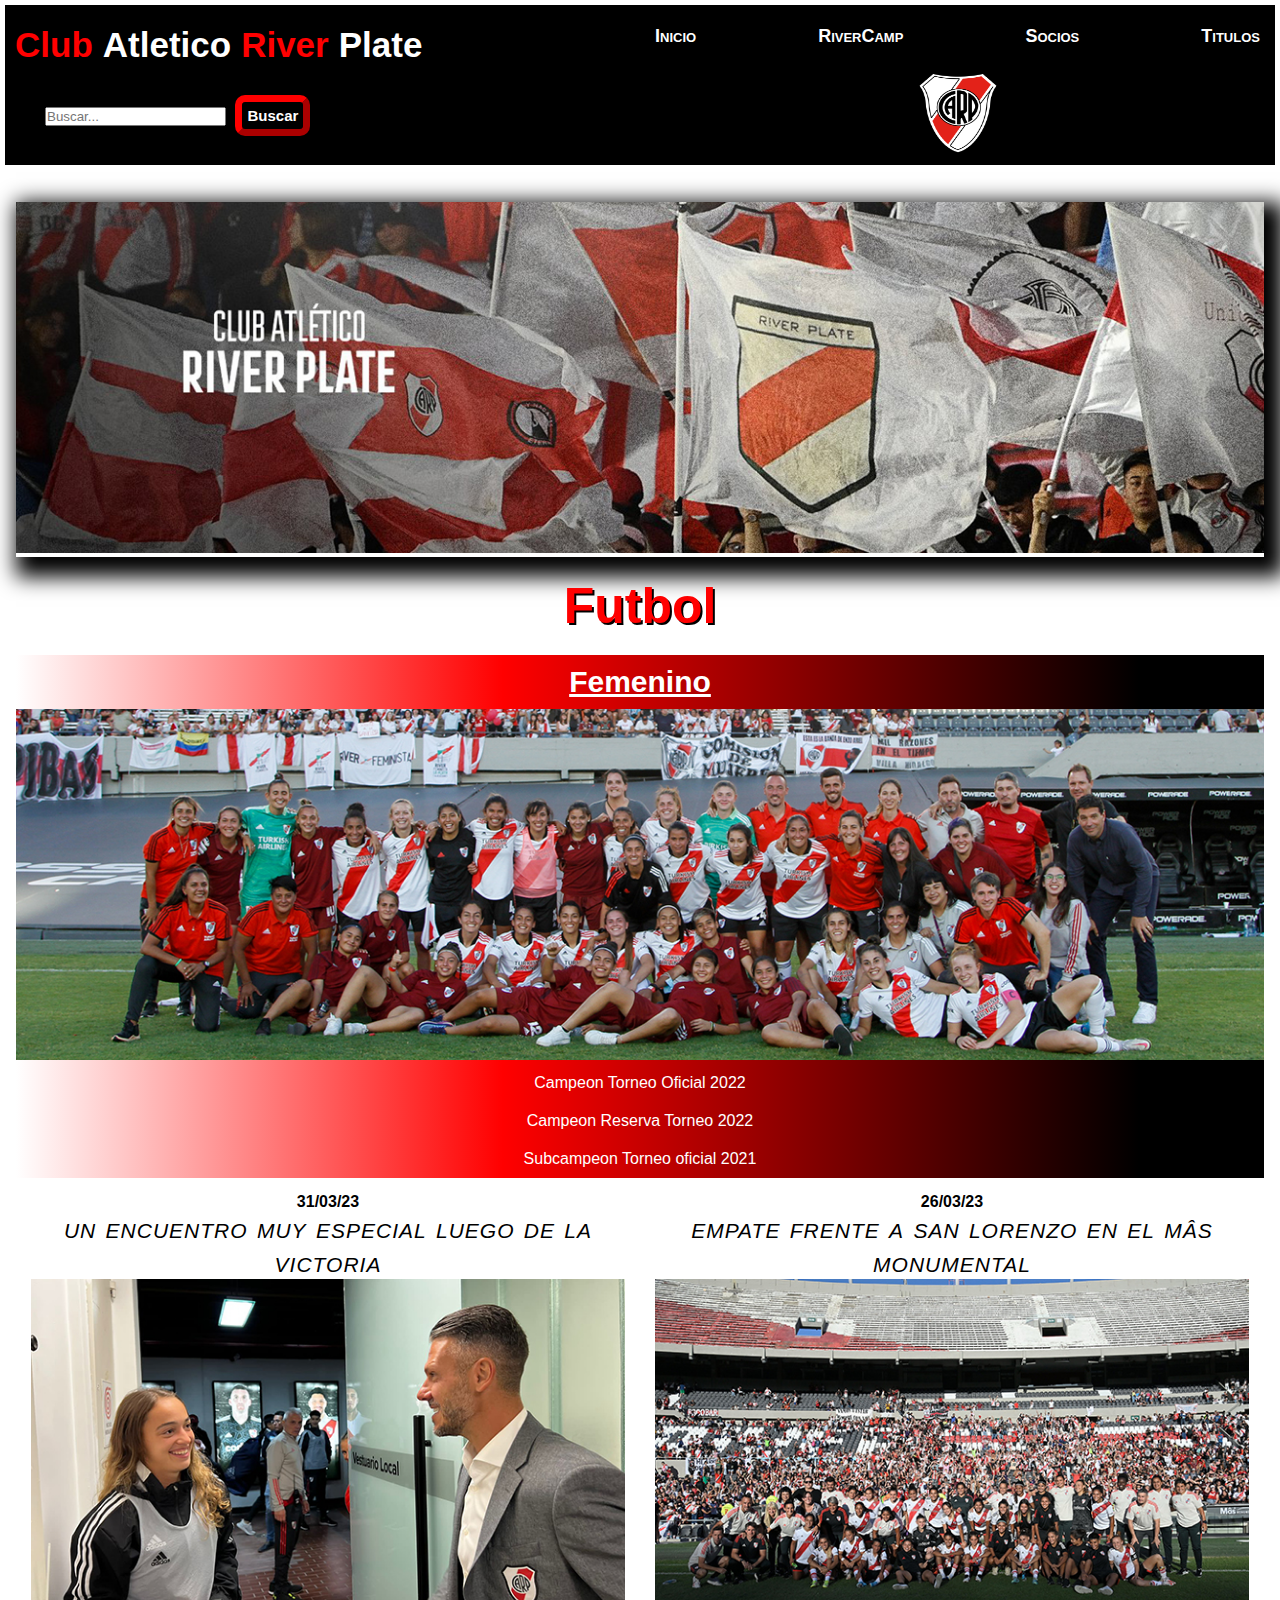
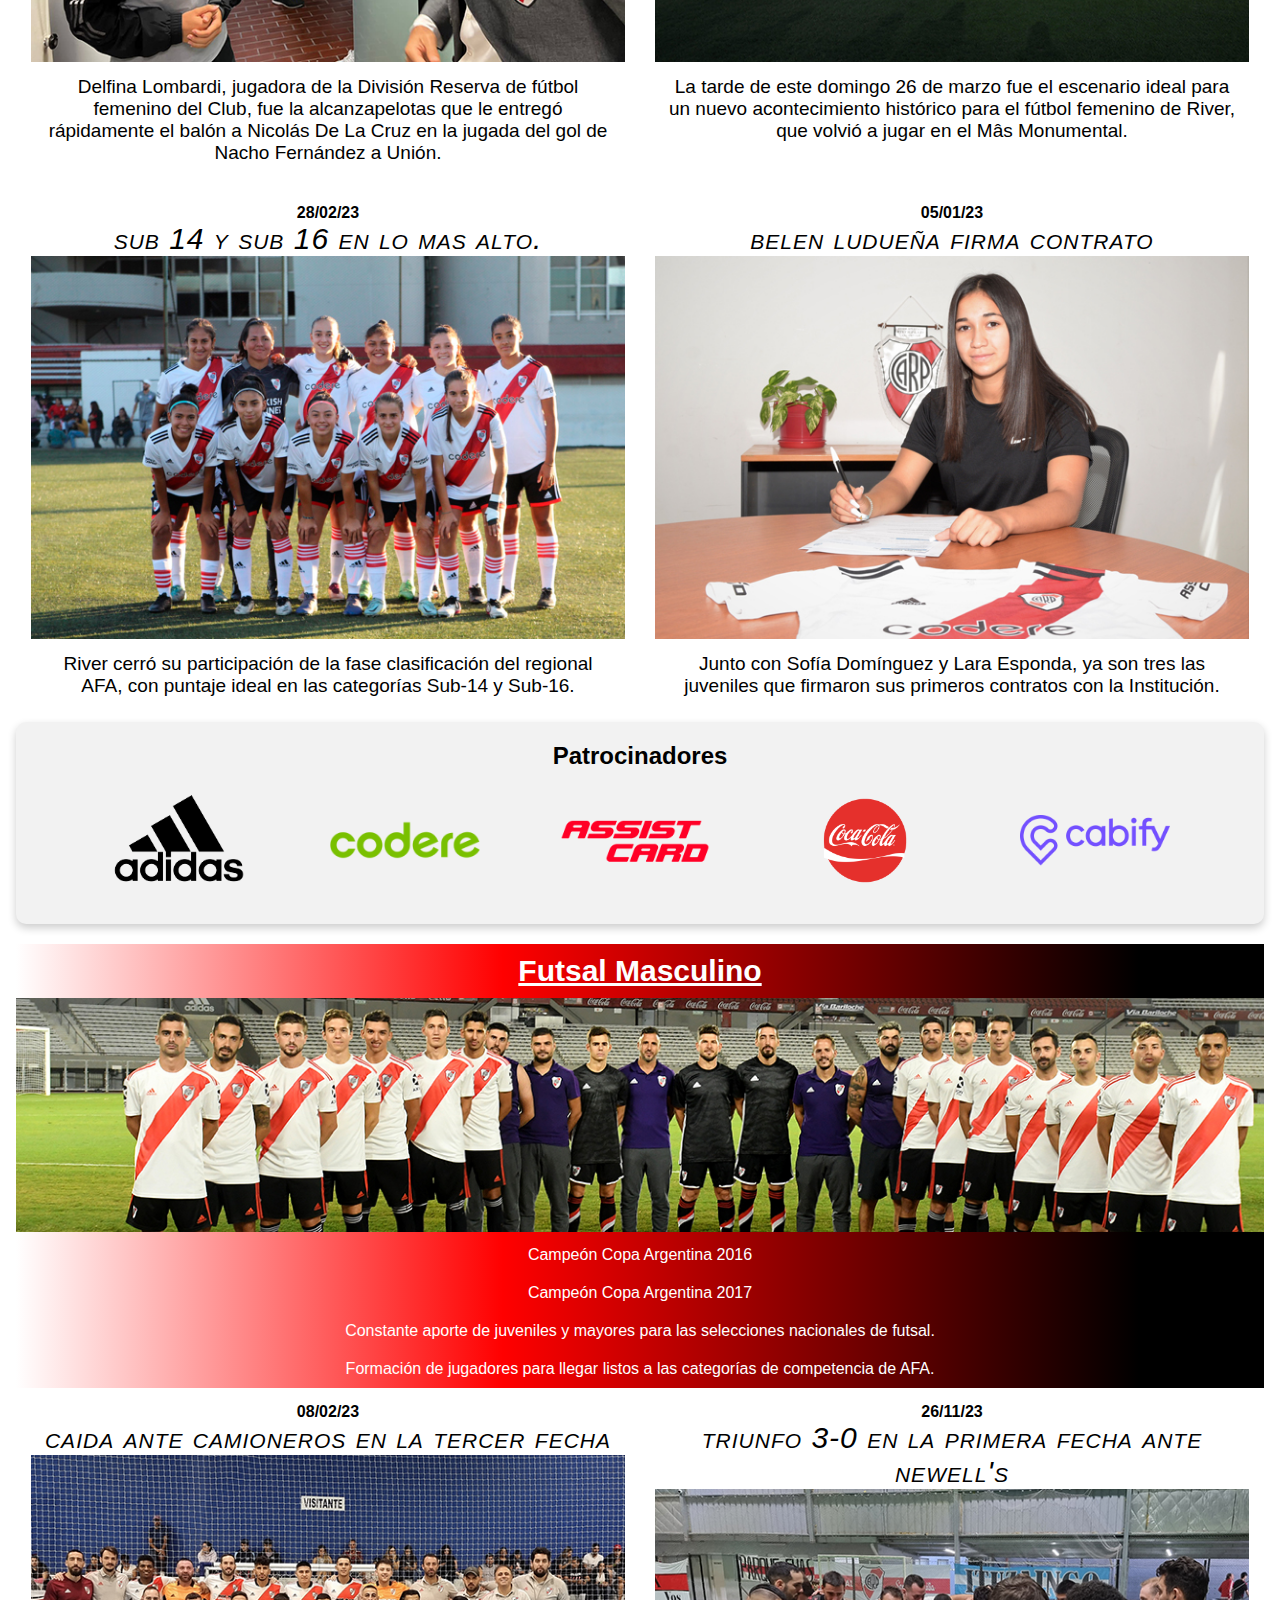
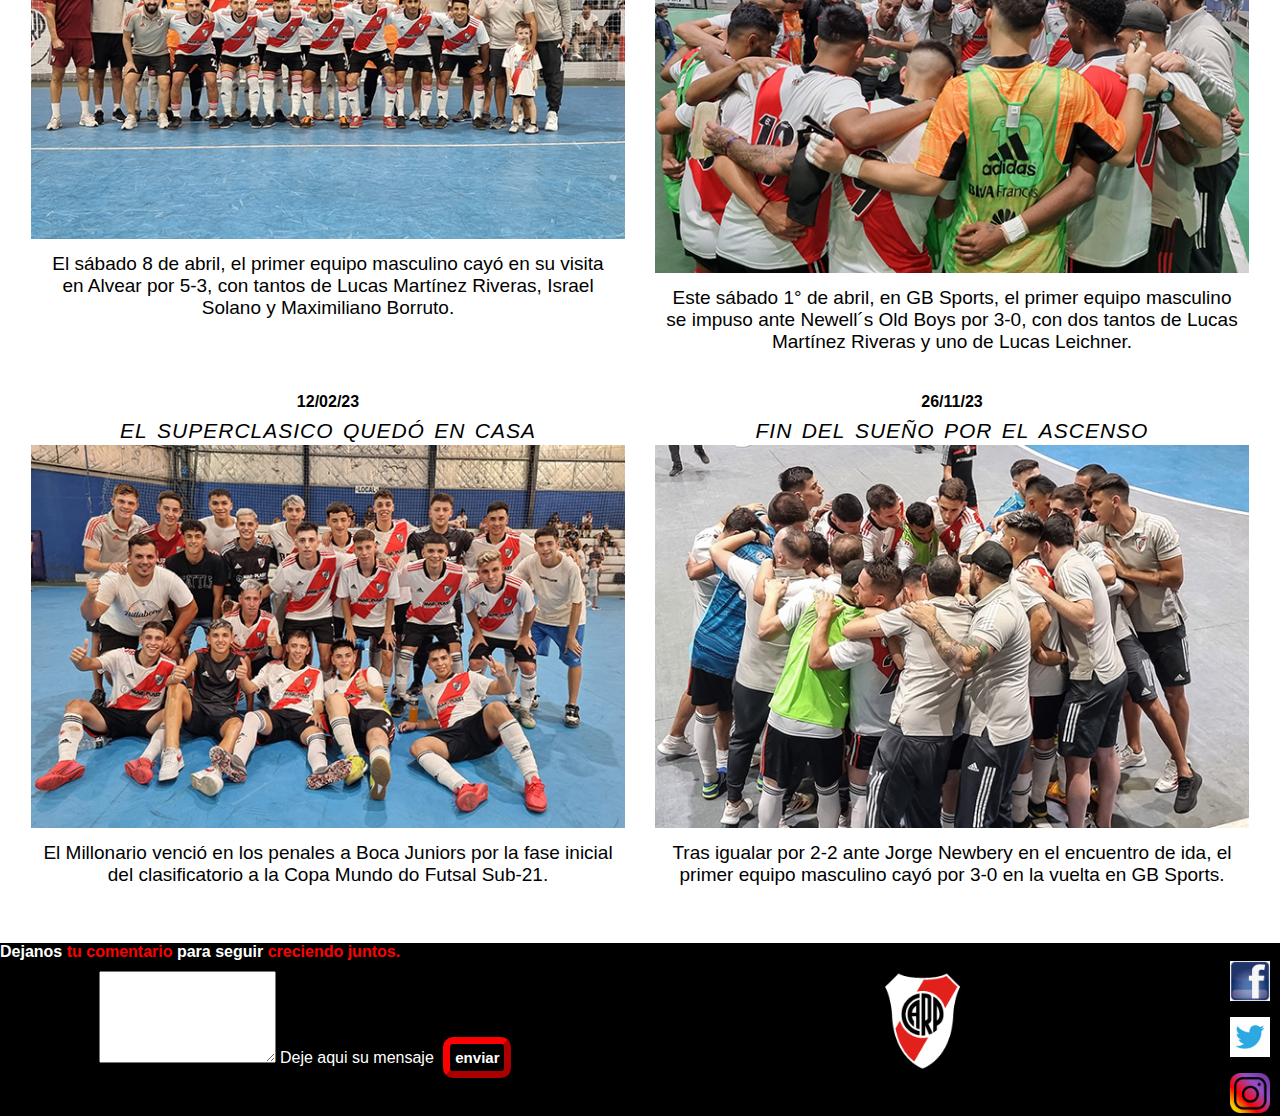
==== Pages/futbol.html @ 4406c81d "Creacion de un nuevo html con registro de inicio de sesion, cambios en todas las paginas por los lin" ====
<!DOCTYPE html>
<html lang="es">
<head>
    <meta charset="UTF-8">
    <meta http-equiv="X-UA-Compatible" content="IE=edge">
    <meta name="viewport" content="width=device-width, initial-scale=1.0">
    <link rel="stylesheet" href="../css/styles.css">
    <title>Noticias futbolisticas mundo River | Futbol</title>
    <link rel="shortcut icon" href="../Img/th (1).ico">
    <meta name="descripcion" content="La pagina Oficial del conjunto millonario, encontraras las ultimas noticias destacadas, todo del mundo Femenino y del Futsal de River.">
 
</head>
<body>
    <header class="encabezado">
        <h1><span style="color:red">Club</span><span>Atletico</span><span style="color:red">River</span><span>Plate</span></h1>
     
        <nav>
            <input type="checkbox" id="menu">
            <label for="menu"> ☰ </label>
            <ul>
                <li> 
                    <a href="../index.html">Inicio</a>
                </li>
                <li>
                     <a href="../Pages/rivercamp.html">RiverCamp</a>
                    </li>
                <li>
                     <a href="../Pages/registro.html">Socios</a>
                    </li>
                <li>
                     <a href="../Pages/titulos.html">Titulos</a>
                    </li>
            </ul>
         </nav>
         <div class="encabezado__form">
            <form action="">
                <input type="search" placeholder="Buscar..."> <button>Buscar</button>
            </form>
        </div>
        <div class="encabezado__imagen">
            <figure>
           <img src="../Img/river-plate-logo-4.png" alt="Logo de River" height="80" width="80">
        </figure>
        </div>
            </header>
   
    <main class="contenedor">
        <div class="anim">
            <img class="article__img" src="../Img/encabeza.jpg" alt="banner River Plate">
        </div>
        <section>
<h2 class="titulo">Futbol</h2>
<div class="futbol">
<h3 class="article__titulo">Femenino</h3>
    <picture>
        <img class="article__img" src="../Img/grupo femenino.jpg" alt="Futbol Femenino">
    </picture>
    <ul style="text-align:center">
        <li>Campeon Torneo Oficial 2022</li>
    <li>Campeon Reserva Torneo 2022</li>  
    <li>Subcampeon Torneo oficial 2021</li>  
    </ul>
</div>
            <div class="article__divisor">
                <article class="article__noticias">
                    <strong>31/03/23</strong>
                    <h4>Un encuentro muy especial luego de la victoria </h4>
                    <figure>
                        <img  class="article__img"  src="../Img/ludueña.jpg" alt="Lombardi con martin demichelis" >
                    </figure>
                    <p>Delfina Lombardi, jugadora de la División Reserva de fútbol femenino del Club, fue la alcanzapelotas que le entregó rápidamente el balón a Nicolás De La Cruz en la jugada del gol de Nacho Fernández a Unión.</p>
                   

                </article>
                <article class="article__noticias">
                    <strong> 26/03/23</strong>
                    <h4>Empate frente a San Lorenzo en el Mâs Monumental </h4>
                    <figure>
                        <img  class="article__img"  src="../Img/femenino3.jpg" alt="Equipo femenino">
                    </figure>
                    <p>La tarde de este domingo 26 de marzo fue el escenario ideal para un nuevo acontecimiento histórico para el fútbol femenino de River, que volvió a jugar en el Mâs Monumental.</p>
                 
                    </article>
                    
            </div>
            <div class="article__divisor">
                <article class="article__noticias">
                    <strong> 28/02/23</strong>
                    <h4>Sub 14 y Sub 16 en lo mas alto.</h4>
                    <figure>
                        <img  class="article__img"  src="../Img/fem1.jpg" alt="Equipo femenino">
                    </figure>
                    <p>River cerró su participación de la fase clasificación del regional AFA, con puntaje ideal en las categorías Sub-14 y Sub-16.</p>
                  
                    </article>
                    <article class="article__noticias">
                    <strong>05/01/23</strong>
                    <h4>Belen Ludueña firma contrato</h4>
                    <figure>
                        <img  class="article__img"  src="../Img/22821-luduenia.jpg" alt="Ludueña firmando contrato" >
                    </figure>
                    <p>Junto con Sofía Domínguez y Lara Esponda, ya son tres las juveniles que firmaron sus primeros contratos con la Institución.</p>
                 

                </article>
            </div>
            <div class="tarj">
                <h2>Patrocinadores</h2>
                <div class="sponsor-list">
                  <a target="blank" href="https://www.adidas.com.ar/"><img src="../Img/adidas-adaptado-patrocinador.png" alt="Adidas"></a>
                  <a target="blank" href="https://www.codere.bet.ar/"><img src="../Img/Art_Codere_Verde_1_2_2.png" alt="Codere"></a>
                  <a target="blank" href="https://www.assistcard.com/ar"><img src="../Img/assist-card-sponsor.png" alt="Assist card"></a>
                  <a target="blank" href="https://www.coca-cola.com.ar/"><img src="../Img/Coca-Cola-Emblema.png" alt="Coca-Cola"></a>
                  <a target="blank" href="https://cabify.com/ar"><img src="../Img/cabi.png" alt="Cabify"></a>
                </div>
                </div>
            <div class="futbol">
                    <h3 class="article__titulo">Futsal Masculino</h3>
                    <picture>
                        <img class="article__img" src="../Img/futsal masculino.jpg" alt="Equipo Masculino">
                    </picture>
                    <ul style="text-align:center">
                        <li>Campeón Copa Argentina 2016</li>
                        <li> Campeón Copa Argentina 2017</li>
                        <li>Constante aporte de juveniles y mayores para las selecciones nacionales de futsal.</li>
                        <li> Formación de jugadores para llegar listos a las categorías de competencia de AFA.</li>
                        </ul>
                </div>
                    <div class="article__divisor">
                        <article  class="article__noticias" >
                    <strong>08/02/23</strong>
                    <h4>Caida ante Camioneros en la tercer fecha</h4>
                    <figure>
                        <img  class="article__img"  src="../Img/23279-futsalmasculino.jpg" alt="El equipo Masculino">
                    </figure>
                    <p>El sábado 8 de abril, el primer equipo masculino cayó en su visita en Alvear por 5-3, con tantos de Lucas Martínez Riveras, Israel Solano y Maximiliano Borruto.</p>
              
                   </article>
                   <article  class="article__noticias">
                    <strong>26/11/23</strong>
                    <h4>Triunfo 3-0 en la primera fecha ante Newell's</h4>
                    <figure>
                        <img  class="article__img"  src="../Img/jugadores futsal.jpg" alt="El equipo masculino gana ">
                    </figure>
                    <p>
                        Este sábado 1° de abril, en GB Sports, el primer equipo masculino se impuso ante Newell´s Old Boys por 3-0, con dos tantos de Lucas Martínez Riveras y uno de Lucas Leichner.</p>
                  
                </article>
            </div>
            <div class="article__divisor">
                <article  class="article__noticias" > 
                    <strong>12/02/23</strong>
                    <h4>El Superclasico quedó en casa</h4>
                    <figure>
                        <img  class="article__img"  src="../Img/22983-futsalcampeon.jpg" alt="El equipo Masculino">
                    </figure>
                    <p>El Millonario venció en los penales a Boca Juniors por la fase inicial del clasificatorio a la Copa Mundo do Futsal Sub-21.</p>
                  
                   </article>
                   <article  class="article__noticias">
                    <strong>26/11/23</strong>
                    <h4>Fin del sueño por el ascenso</h4>
                    <figure>
                        <img  class="article__img"  src="../Img/22724-20221125_224729.jpg" alt="El equipo masculino pierde ">
                    </figure>
                    <p>Tras igualar por 2-2 ante Jorge Newbery en el encuentro de ida, el primer equipo masculino cayó por 3-0 en la vuelta en GB Sports.</p>
                   
                </article>
            </div> 
            </section>
    </main>
    <footer>
        <h4><span>Dejanos</span><span style="color:red"> tu comentario </span> <span>para seguir </span><span style="color:red">creciendo juntos.</span> </h4>
        <div class="fila">
         <div class="col">
     <form class="footer__form" action="">
             <textarea name="mensaje" id="mensaje" cols="20" rows="6"></textarea>
             <label for="mensaje">Deje aqui su mensaje</label>
             <input type="submit" id="mensaje" value="enviar">
         </form>
        </div>
         <div class="col">
         <figure>
            <img src="../Img/logo-river.png" alt="Escudo de River" height="100">
        </figure>
        </div>
        <div class="redes">
            <a target="blank" href="https://web.facebook.com/riverplateoficial"> <img src="../Img/fb.png" alt="Facebook" height="40px"></a>
            <a target="blank" href="https://twitter.com/RiverPlate?ref_src=twsrc%5Egoogle%7Ctwcamp%5Eserp%7Ctwgr%5Eauthor"><img src="../Img/tw.jpg" alt="twitter" height="40px"></a>
            <a target="blank" href="https://www.instagram.com/riverplate/?hl=es"><img src="../Img/instagram-icon.png" alt="Instagram" height="40px"></a>
        </div>
    </div>
     </div>
     </div>
     </footer>
</body>
</html>
---- css/styles.css ----
/*  Reinicio de Css */
* {
  margin: 0;
  padding: 0;
  box-sizing: border-box;
  font-family: Verdana, Tahoma, sans-serif;
}

.anim {
  box-shadow: 10px 10px 20px 10px;
}

.titulo {
  color: red;
  font-size: 50px;
  text-align: center;
  text-shadow: 2px 2px black;
  padding: 20px;
}
.titulo__2 {
  color: black;
  font-size: 30px;
  text-align: center;
  text-shadow: 2px 2px 2px red;
  padding: 10px;
}
.titulo__3 {
  font-size: 30px;
  text-align: center;
  padding: 10px;
}
.titulo__4 {
  text-align: center;
  font-size: 20px;
  list-style: none;
  border: solid 1px black;
  background-color: black;
  color: white;
}

.article__noticias {
  animation-name: mover-caja;
  animation-duration: 8s;
  animation-iteration-count: 1;
  animation-fill-mode: forwards;
  transition-timing-function: linear;
  perspective-origin: right;
}
@keyframes mover-caja {
  0% {
    background-color: red;
    transform: scale(0.7);
  }
  35% {
    transform: scale(0.8);
  }
  70% {
    transform: scale(0.9);
  }
  100% {
    background-color: white;
    transform: scale(1);
  }
}

/* Encabezado */
.encabezado {
  display: grid;
  grid-template-columns: repeat(2, 1fr);
  grid-template-rows: minmax(80px, 5vh) 60px;
  background-color: black;
  margin: 5px;
  color: white;
  height: 160px;
}
.encabezado__form {
  display: flex;
  flex-direction: row;
  align-items: center;
  justify-content: flex-end;
  flex-wrap: wrap;
}
.encabezado__form button {
  background-color: black;
  font-size: 15px;
  color: white;
  margin: 5px;
  padding: 5px;
  cursor: pointer;
  font-weight: bold;
  border: 7px outset red;
  border-radius: 10px;
}
.encabezado__form button:hover {
  background-color: red;
}
.encabezado__imagen {
  display: none;
  align-items: center;
  justify-content: center;
}
.encabezado h1 {
  display: flex;
  padding: 10px;
  align-items: baseline;
  font-size: 22px;
  flex-wrap: wrap;
  border-radius: 5px;
  gap: 10px;
}
.encabezado li a {
  color: white;
  text-decoration: none;
  font-style: inherit;
  margin: 5px;
  font-size: 18px;
}
.encabezado li a:hover {
  color: red;
}

nav input {
  display: none;
}
nav input:checked ~ ul {
  display: block;
}
nav label {
  display: inline-block;
  border: 1px solid black;
  border-radius: 5px;
  width: 30px;
  height: 30px;
  line-height: 30px;
  font-weight: bold;
  text-align: center;
  user-select: none;
}
nav li {
  display: block;
  background: black;
  margin: 0;
  padding: 10px;
  list-style: none;
  border-bottom: 1px black;
}
nav ul {
  display: none;
}

@media (min-width: 600px) and (max-width: 1024px) {
  .encabezado h1 {
    align-items: center;
  }
  .encabezado__imagen {
    display: flex;
  }
  .encabezado__form {
    justify-content: center;
    padding-right: 40px;
  }
  nav ul {
    display: flex;
    flex-direction: row;
    flex-wrap: nowrap;
    justify-content: space-between;
    align-items: center;
    font-family: Georgia, serif;
    font-size: 30px;
    letter-spacing: 0px;
    word-spacing: 0px;
    color: #000000;
    font-weight: 700;
    text-decoration: none solid rgb(68, 68, 68);
    font-style: normal;
    font-variant: small-caps;
  }
  nav input {
    display: none;
  }
  nav input:checked ~ ul {
    display: none;
  }
  nav label {
    display: none;
  }
}
@media (min-width: 1025px) {
  .encabezado__imagen {
    display: flex;
    justify-content: center;
  }
  .encabezado h1 {
    font-size: 35px;
    align-items: center;
  }
  .encabezado__form {
    justify-content: flex-start;
    padding-left: 40px;
  }
  nav ul {
    display: flex;
    flex-direction: row;
    justify-content: space-between;
    align-items: center;
    font-family: Georgia, serif;
    font-size: 30px;
    color: #000000;
    font-weight: 700;
    text-decoration: none solid rgb(68, 68, 68);
    font-style: normal;
    font-variant: small-caps;
  }
  nav label {
    display: none;
  }
}
/* Tarjeta de compras */
.card {
  width: 100%;
  background-color: #ffffff;
  border: 1px solid #dddddd;
  border-radius: 5px;
  padding: 20px;
  box-sizing: border-box;
}
.card img {
  max-width: 100%;
  height: auto;
}
.card img:hover {
  transform: scale(1.5);
  transition-duration: 2s;
  transition-delay: 0.5s;
}
.card h3 {
  font-size: 24px;
  margin-top: 10px;
  margin-bottom: 5px;
}
.card p {
  font-size: 16px;
  margin-bottom: 10px;
}

.buttons {
  display: flex;
  justify-content: space-between;
  margin-top: 20px;
}
.buttons button {
  background-color: red;
  color: #ffffff;
  border: none;
  border-radius: 5px;
  font-size: 16px;
  padding: 10px 20px;
  cursor: pointer;
  transition: background-color 0.2s;
}
.buttons button:hover {
  background-color: green;
}

.tarj {
  background-color: #f2f2f2;
  border-radius: 10px;
  box-shadow: 0 4px 8px 0 rgba(0, 0, 0, 0.2);
  padding: 20px;
  margin-bottom: 20px;
}
.tarj h2 {
  font-size: 24px;
  margin-bottom: 10px;
  text-align: center;
}

.sponsor-list {
  display: flex;
  flex-wrap: wrap;
  justify-content: center;
  align-items: center;
  gap: 60px;
}
.sponsor-list a {
  margin: 10px;
}
.sponsor-list img {
  max-width: 150px;
  max-height: 100px;
}
.sponsor-list img:hover {
  transform: scale(1.2);
}

/* Carrusel de fotos */
.slide {
  position: relative;
  box-shadow: 0px 1px 6px rgba(0, 0, 0, 0.64);
  margin-top: 26px;
}
.slide-inner {
  position: relative;
  overflow: hidden;
  width: 100%;
  height: calc(300px + 3em);
}
.slide-open:checked + .slide-item {
  position: static;
  opacity: 100;
}
.slide-item {
  position: absolute;
  opacity: 0;
  height: 100%;
  width: 100%;
}
.slide-item img {
  display: block;
  height: 100%;
  width: 100%;
}
.slide-control {
  background: rgba(0, 0, 0, 0.28);
  border-radius: 50%;
  color: white;
  cursor: pointer;
  display: none;
  font-size: 40px;
  height: 40px;
  line-height: 35px;
  position: absolute;
  top: 50%;
  -webkit-transform: translate(0, -50%);
  cursor: pointer;
  -ms-transform: translate(0, -50%);
  transform: translate(0, -50%);
  text-align: center;
  width: 40px;
  z-index: 10;
}
.slide-control.prev {
  left: 2%;
}
.slide-control.next {
  right: 2%;
}
.slide-control:hover {
  background: rgba(0, 0, 0, 0.8);
  color: grey;
}
.slide-indicador {
  list-style: none;
  margin: 0;
  padding: 0;
  position: absolute;
  bottom: 2%;
  left: 0;
  right: 0;
  text-align: center;
  z-index: 10;
}
.slide-indicador li {
  display: inline-block;
  margin: 0 5px;
}
.slide-circulo {
  color: #828282;
  cursor: pointer;
  display: block;
  font-size: 35px;
}
.slide-circulo:hover {
  color: #aaaaaa;
}
.slide #slide-1:checked ~ .control-1,
.slide #slide-2:checked ~ .control-2,
.slide #slide-3:checked ~ .control-3 {
  display: block;
}

footer {
  background-color: black;
  color: white;
}
footer h4 {
  text-align: left;
  border-radius: 5px;
}
footer .fila {
  display: flex;
  justify-content: space-between;
}
footer .col {
  width: 50%;
  padding: 10px;
}
footer .col input {
  background-color: black;
  font-size: 15px;
  color: white;
  margin: 5px;
  padding: 5px;
  cursor: pointer;
  font-weight: bold;
  border: 7px outset red;
  border-radius: 10px;
}
footer .col input:hover {
  background-color: red;
}
footer .redes {
  font-size: 15px;
  margin-right: 10px;
  display: flex;
  flex-direction: column;
  gap: 13px;
}

@media (min-width: 1025px) {
  footer .col {
    display: flex;
    justify-content: center;
  }
}
.inicio {
  font-size: 1rem;
  padding: 2em 1em;
  background-image: url(../Img/fondo.jpg);
  background-position: center;
  background-repeat: no-repeat;
  background-size: cover;
  font-family: Arial, sans-serif;
  min-height: 100vh;
  display: flex;
  flex-direction: column;
  gap: 50px;
}
.inicio article {
  padding: 20px;
  outline: none;
  cursor: pointer;
}

.registro {
  color: white;
  border-radius: 10px;
  box-shadow: 0 4px 8px 0 rgba(0, 0, 0, 0.2);
  padding: 20px;
}
.registro h1 {
  text-align: center;
}
.registro form {
  display: flex;
  flex-direction: column;
  gap: 20px;
}
.registro form a {
  text-decoration: underline;
  color: red;
  font-size: 20px;
}
.registro label {
  margin-top: 10px;
}
.registro input {
  border-radius: 5px;
  border: none;
  padding: 10px;
}
.registro button {
  background-color: black;
  border: none;
  border-radius: 5px;
  color: #fff;
  cursor: pointer;
  padding: 10px;
  margin-top: 20px;
}
.registro button:hover {
  background-color: red;
}

@media (min-width: 1025px) {
  .inicio {
    gap: 70px;
    justify-content: space-between;
  }
  .inicio article {
    outline: none;
    cursor: pointer;
    padding-left: 150px;
  }
  .registro {
    width: 50%;
    color: white;
    border-radius: 10px;
    box-shadow: 0 4px 8px 0 rgba(0, 0, 0, 0.2);
    max-width: 500px;
    max-height: 500px;
    padding: 20px;
  }
  .registro h1 {
    text-align: center;
  }
  .registro form {
    display: flex;
    flex-direction: column;
    gap: 20px;
  }
  .registro label {
    margin-top: 10px;
  }
  .registro input {
    border-radius: 5px;
    border: none;
    padding: 10px;
  }
  .registro button {
    background-color: black;
    border: none;
    border-radius: 5px;
    color: #fff;
    cursor: pointer;
    padding: 10px;
    margin-top: 20px;
  }
  .registro button:hover {
    background-color: red;
  }
}
.contenedor {
  font-size: 1rem;
  padding: 2em 1em;
  display: flex;
  flex-direction: column;
  min-height: 100vh;
  background-color: white;
}
.contenedor li {
  padding: 10px;
}
.contenedor p {
  padding: 10px;
}

.article {
  text-align: center;
  font-size: 20px;
  padding: 20px;
}
.article__seccion {
  border: solid 1px black;
  background: rgb(235, 4, 4);
  background: linear-gradient(0deg, rgb(235, 4, 4) 7%, rgb(236, 236, 236) 29%, rgb(255, 0, 0) 78%, rgb(255, 255, 255) 98%);
}
.article__partidos {
  display: grid;
  grid-template-columns: repeat(2, 1fr);
  grid-template-rows: minmax(80px, 5vh) 60px;
  background-color: black;
  margin: 5px;
  gap: 15px;
  color: white;
  height: 160px;
  text-align: center;
  align-items: center;
  font-size: 18px;
}
.article__video {
  width: 100%;
  height: 300px;
}
.article__img {
  width: 100%;
  height: 100%;
}
.article__noticias {
  text-align: center;
}
.article__noticias h3 {
  font-family: "Arial Black", Gadget, sans-serif;
  font-size: 30px;
  letter-spacing: 1px;
  color: #000000;
  font-weight: normal;
  text-decoration: none solid rgb(68, 68, 68);
  font-style: italic;
  font-variant: small-caps;
  text-transform: lowercase;
}
.article__noticias figcaption {
  font-size: 18px;
}
.article__button {
  background-color: black;
  color: white;
  margin: 5px;
  padding: 5px;
  cursor: pointer;
  font-weight: bold;
}
.article__button:hover {
  background-color: red;
  font-size: 20px;
  transition-duration: 1s;
}

@media (min-width: 600px) and (max-width: 1024px) {
  .noti {
    display: flex;
    flex-direction: row;
    align-items: center;
    flex-wrap: nowrap;
  }
  .article {
    font-size: 15px;
    padding: 15px;
  }
  .article-input {
    margin-bottom: 20px;
    padding: 5px;
    border: 1px solid #ccc;
    border-radius: 3px;
    width: 100%;
  }
  .article__divisor {
    display: flex;
    flex-direction: row;
    justify-content: center;
    align-items: center;
  }
  .article__noticias {
    padding: 15px;
    text-align: center;
    width: 100%;
    height: 100%;
  }
}
@media (min-width: 1025px) {
  .noti {
    display: flex;
    flex-direction: row;
    align-items: center;
    flex-wrap: nowrap;
  }
  .article__noticias {
    padding: 15px;
    text-align: center;
    width: 100%;
    height: 100%;
  }
}
.contenedor {
  font-size: 1rem;
  padding: 2em 1em;
  display: flex;
  flex-direction: column;
  min-height: 100vh;
  background-color: white;
}
.contenedor li {
  padding: 10px;
}
.contenedor p {
  padding: 10px;
}

.futbol {
  background: rgb(255, 255, 255);
  background: linear-gradient(90deg, rgb(255, 255, 255) 0%, rgb(255, 0, 0) 39%, rgb(0, 0, 0) 90%);
  color: white;
  font-family: Arial;
}
.futbol:hover {
  transform: scale(1.1);
  transition-duration: 5s;
  transition-delay: 0 0.5s;
}

.article {
  text-align: center;
  font-size: 20px;
  padding: 20px;
}
.article__titulo {
  padding: 10px;
  text-decoration: underline;
  text-align: center;
  font-size: 30px;
}
.article__img {
  width: 100%;
  height: 100%;
}
.article__noticias {
  text-align: center;
}
.article__noticias h4 {
  font-family: "Arial Black", Gadget, sans-serif;
  font-size: 30px;
  letter-spacing: 1px;
  color: #000000;
  font-weight: normal;
  text-decoration: none solid rgb(68, 68, 68);
  font-style: italic;
  font-variant: small-caps;
  text-transform: lowercase;
}
.article__noticias p {
  font-size: 19px;
}

@media (min-width: 600px) and (max-width: 1024px) {
  .article {
    font-size: 15px;
    padding: 15px;
  }
  .article__noticias {
    width: 100%;
    height: 100%;
    padding: 15px;
    text-align: center;
  }
}
@media (min-width: 1025px) {
  .article {
    float: left;
    width: 50%;
  }
  .article__noticias {
    width: 100%;
    text-align: center;
  }
}
.contenedor {
  font-size: 1rem;
  padding: 2em 1em;
  display: flex;
  flex-direction: column;
  min-height: 100vh;
  background-color: white;
}
.contenedor li {
  padding: 10px;
}
.contenedor p {
  padding: 10px;
}

.article {
  text-align: center;
  font-size: 20px;
  padding: 20px;
}
.article__img {
  width: 100%;
  height: 100%;
}
.article__noticias {
  text-align: center;
}

.acceso {
  padding: 40px;
  position: relative;
}
.acceso .mas {
  height: 20px;
  position: absolute;
  top: 65%;
  left: 50%;
  transform: translate(-50%, -50%);
}
.acceso h2 {
  color: white;
  font-weight: 700;
  padding: 40px 0 10px 0;
  text-transform: uppercase;
  font-size: 17px;
  position: absolute;
  top: 30%;
  left: 50%;
  transform: translate(-50%, -50%);
  text-align: center;
  font-family: inherit;
}

.buttons {
  display: flex;
  justify-content: space-between;
  margin-top: 20px;
}
.buttons button {
  background-color: red;
  color: #ffffff;
  border: none;
  border-radius: 5px;
  font-size: 16px;
  padding: 10px 20px;
  cursor: pointer;
  transition: background-color 0.2s;
}
.buttons button:hover {
  background-color: green;
}

@media (min-width: 600px) and (max-width: 1024px) {
  .article {
    font-size: 15px;
    padding: 15px;
  }
  .article__divisor {
    display: flex;
    flex-direction: row;
    justify-content: space-between;
    align-items: center;
  }
  .article__noticias {
    width: 100%;
    height: 100%;
    padding: 15px;
    text-align: center;
  }
  .acceso {
    padding: 40px;
    position: relative;
  }
  .acceso .mas {
    height: 50px;
    position: absolute;
    top: 65%;
    left: 50%;
    transform: translate(-50%, -50%);
  }
  .acceso h2 {
    color: white;
    font-weight: 700;
    padding: 40px 0 10px 0;
    text-transform: uppercase;
    font-size: 25px;
    position: absolute;
    top: 25%;
    left: 50%;
    transform: translate(-50%, -50%);
    text-align: center;
    font-family: inherit;
  }
}
@media (min-width: 1025px) {
  .article {
    float: left;
    width: 50%;
  }
  .article__divisor {
    display: flex;
    flex-direction: row;
    justify-content: space-between;
  }
  .article__noticias {
    width: 100%;
    text-align: center;
  }
  .acceso {
    padding: 40px;
    position: relative;
  }
  .acceso .mas {
    height: 80px;
    position: absolute;
    top: 70%;
    left: 50%;
    transform: translate(-50%, -50%);
  }
  .acceso h2 {
    color: white;
    font-weight: 700;
    padding: 40px 0 10px 0;
    text-transform: uppercase;
    font-size: 40px;
    position: absolute;
    top: 30%;
    left: 50%;
    transform: translate(-50%, -50%);
    text-align: center;
    font-family: inherit;
  }
}
.socios {
  font-size: 1rem;
  padding: 2em 1em;
  display: flex;
  flex-direction: column;
  min-height: 100vh;
  background-color: white;
  background-image: url(../Img/socios.jpg);
  background-repeat: no-repeat;
  background-attachment: fixed;
  background-size: cover;
}
.socios li {
  padding: 10px;
}
.socios p {
  padding: 10px;
}

.article {
  text-align: center;
  font-size: 20px;
  padding: 20px;
}
.article__img {
  width: 100%;
  height: 100%;
}
.article__form {
  text-align: center;
  border: solid 5px black;
  box-shadow: 10px 10px 20px 10px;
}
.article__form-input {
  margin-bottom: 20px;
  padding: 5px;
  border: 1px solid #ccc;
  border-radius: 3px;
  width: 100%;
}
.article__socios {
  padding: 30px;
  margin: 20px;
  font-size: 30px;
  color: red;
  text-shadow: white -1px 1px, white -2px 2px, white -3px 3px;
  color: red;
  letter-spacing: 1px;
}
.article__button {
  background-color: black;
  color: white;
  margin: 5px;
  padding: 5px;
  cursor: pointer;
  font-weight: bold;
}
.article__button:hover {
  background-color: red;
}

@media (min-width: 600px) and (max-width: 1024px) {
  .contenedor__1 {
    display: flex;
    flex-direction: row;
    align-items: center;
    justify-content: space-between;
  }
  .article {
    font-size: 15px;
    padding: 15px;
  }
  .article__form {
    text-align: center;
    border: solid 5px black;
  }
  .article__form-input {
    margin-bottom: 20px;
    padding: 5px;
    border: 1px solid #ccc;
    border-radius: 3px;
    width: 100%;
  }
  .article__button {
    background-color: black;
    color: white;
    margin: 5px;
    padding: 5px;
    cursor: pointer;
    font-weight: bold;
  }
  .article__button:hover {
    background-color: red;
  }
}
@media (min-width: 1025px) {
  .contenedor__1 {
    display: flex;
    flex-direction: row;
    align-items: center;
    justify-content: space-between;
  }
  .article {
    width: 50%;
    float: left;
  }
  .article__socios {
    display: flex;
    flex-direction: column;
    padding: 30px;
    margin: 20px;
    font-size: 30px;
    color: red;
    text-shadow: white -1px 1px, white -2px 2px, white -3px 3px;
    color: red;
    letter-spacing: 1px;
    width: 50%;
    height: 100%;
  }
  .article__form {
    align-items: center;
    border: solid 5px black;
  }
  .article__form-input {
    margin-bottom: 20px;
    padding: 5px;
    border: 1px solid #ccc;
    border-radius: 3px;
  }
}
.contenedor {
  font-size: 1rem;
  padding: 2em 1em;
  display: flex;
  flex-direction: column;
  min-height: 100vh;
  background-color: white;
}
.contenedor li {
  padding: 10px;
}
.contenedor p {
  padding: 10px;
}

.article {
  text-align: center;
  font-size: 20px;
  padding: 20px;
}
.article__img {
  width: 100%;
  height: 100%;
}
.article__noticias {
  text-align: center;
}
.article__video {
  width: 100%;
  height: 300px;
}

@media (min-width: 600px) and (max-width: 1024px) {
  .article {
    font-size: 15px;
    padding: 15px;
  }
  .article__noticias {
    width: 100%;
    height: 100%;
    padding: 15px;
    text-align: center;
  }
  .article__divisor {
    display: flex;
    flex-direction: row;
    justify-content: center;
    align-items: center;
  }
}
@media (min-width: 1025px) {
  .article {
    float: left;
    width: 50%;
  }
  .article__noticias {
    width: 100%;
    text-align: center;
  }
  .article__noticias__2 {
    text-align: center;
    width: 100%;
    padding: 5px;
  }
  .article__divisor {
    display: flex;
    flex-direction: row;
    justify-content: space-between;
  }
}

/*# sourceMappingURL=styles.css.map */
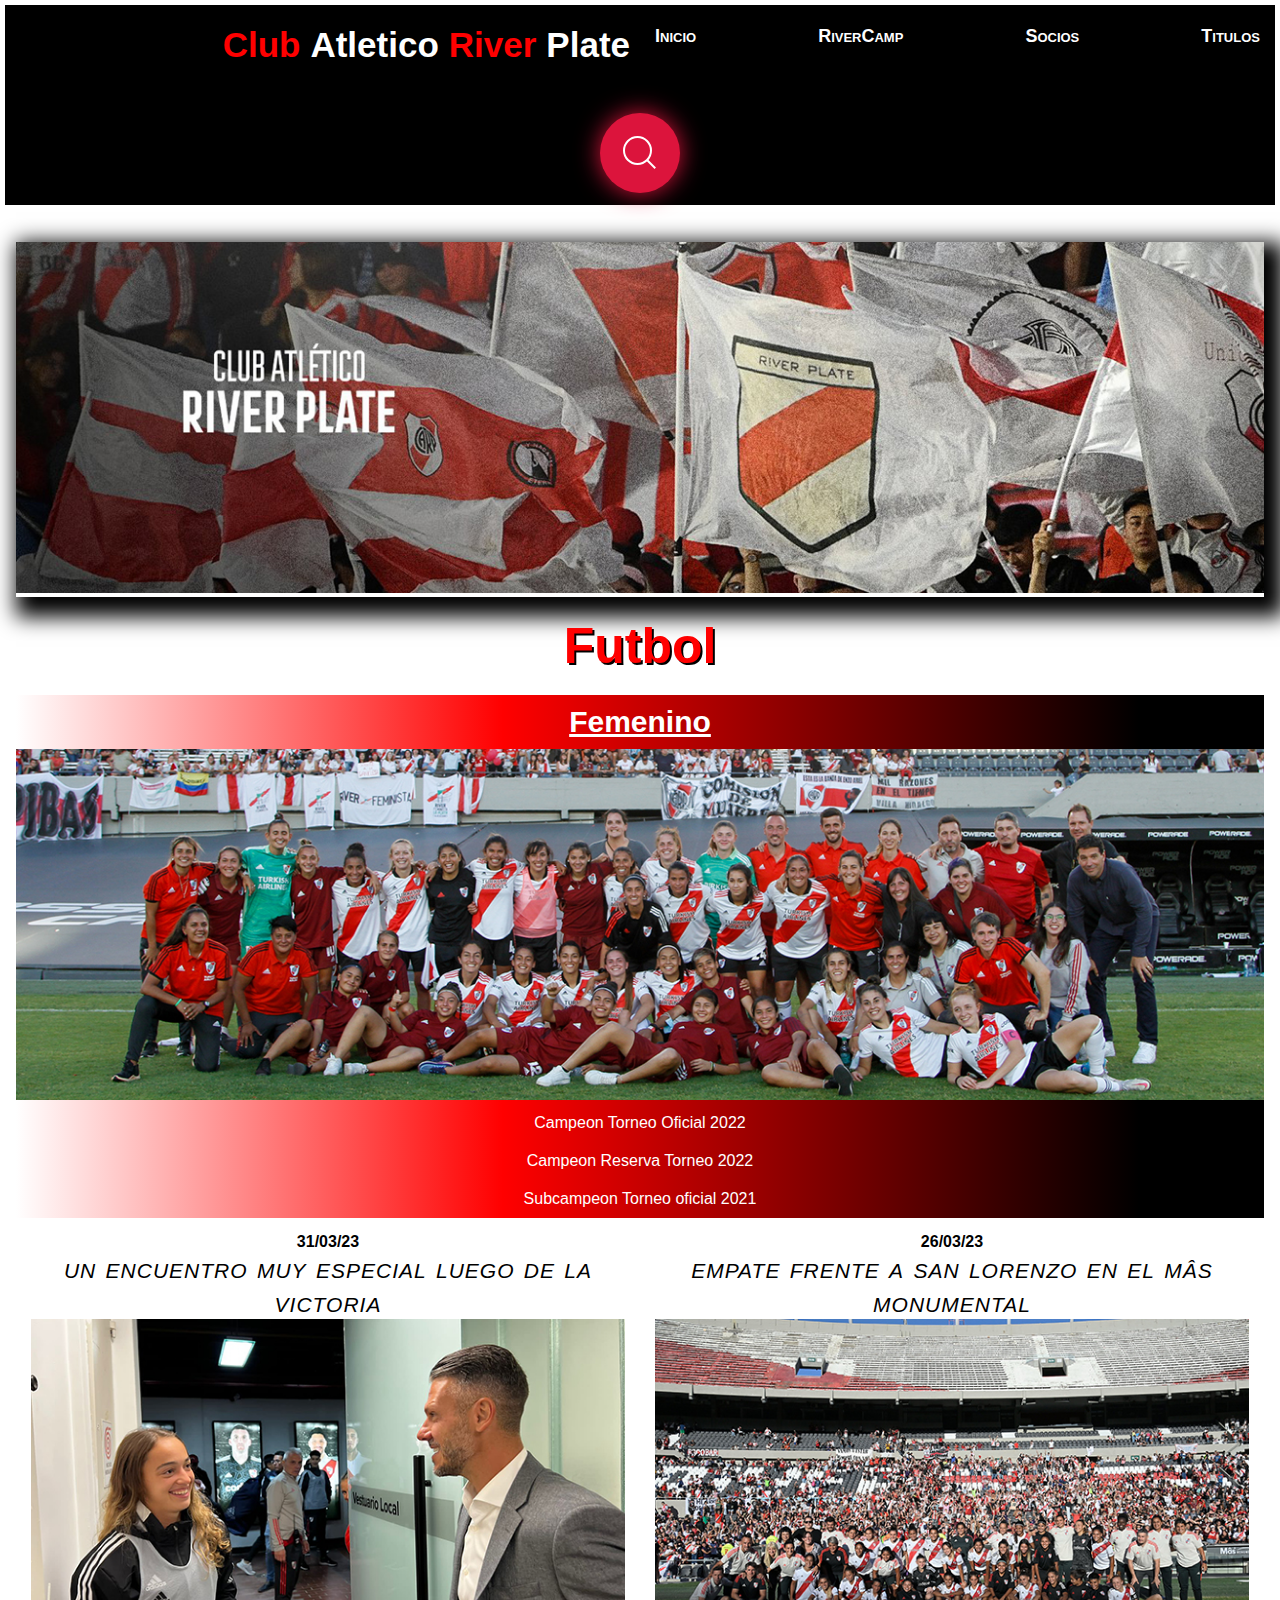
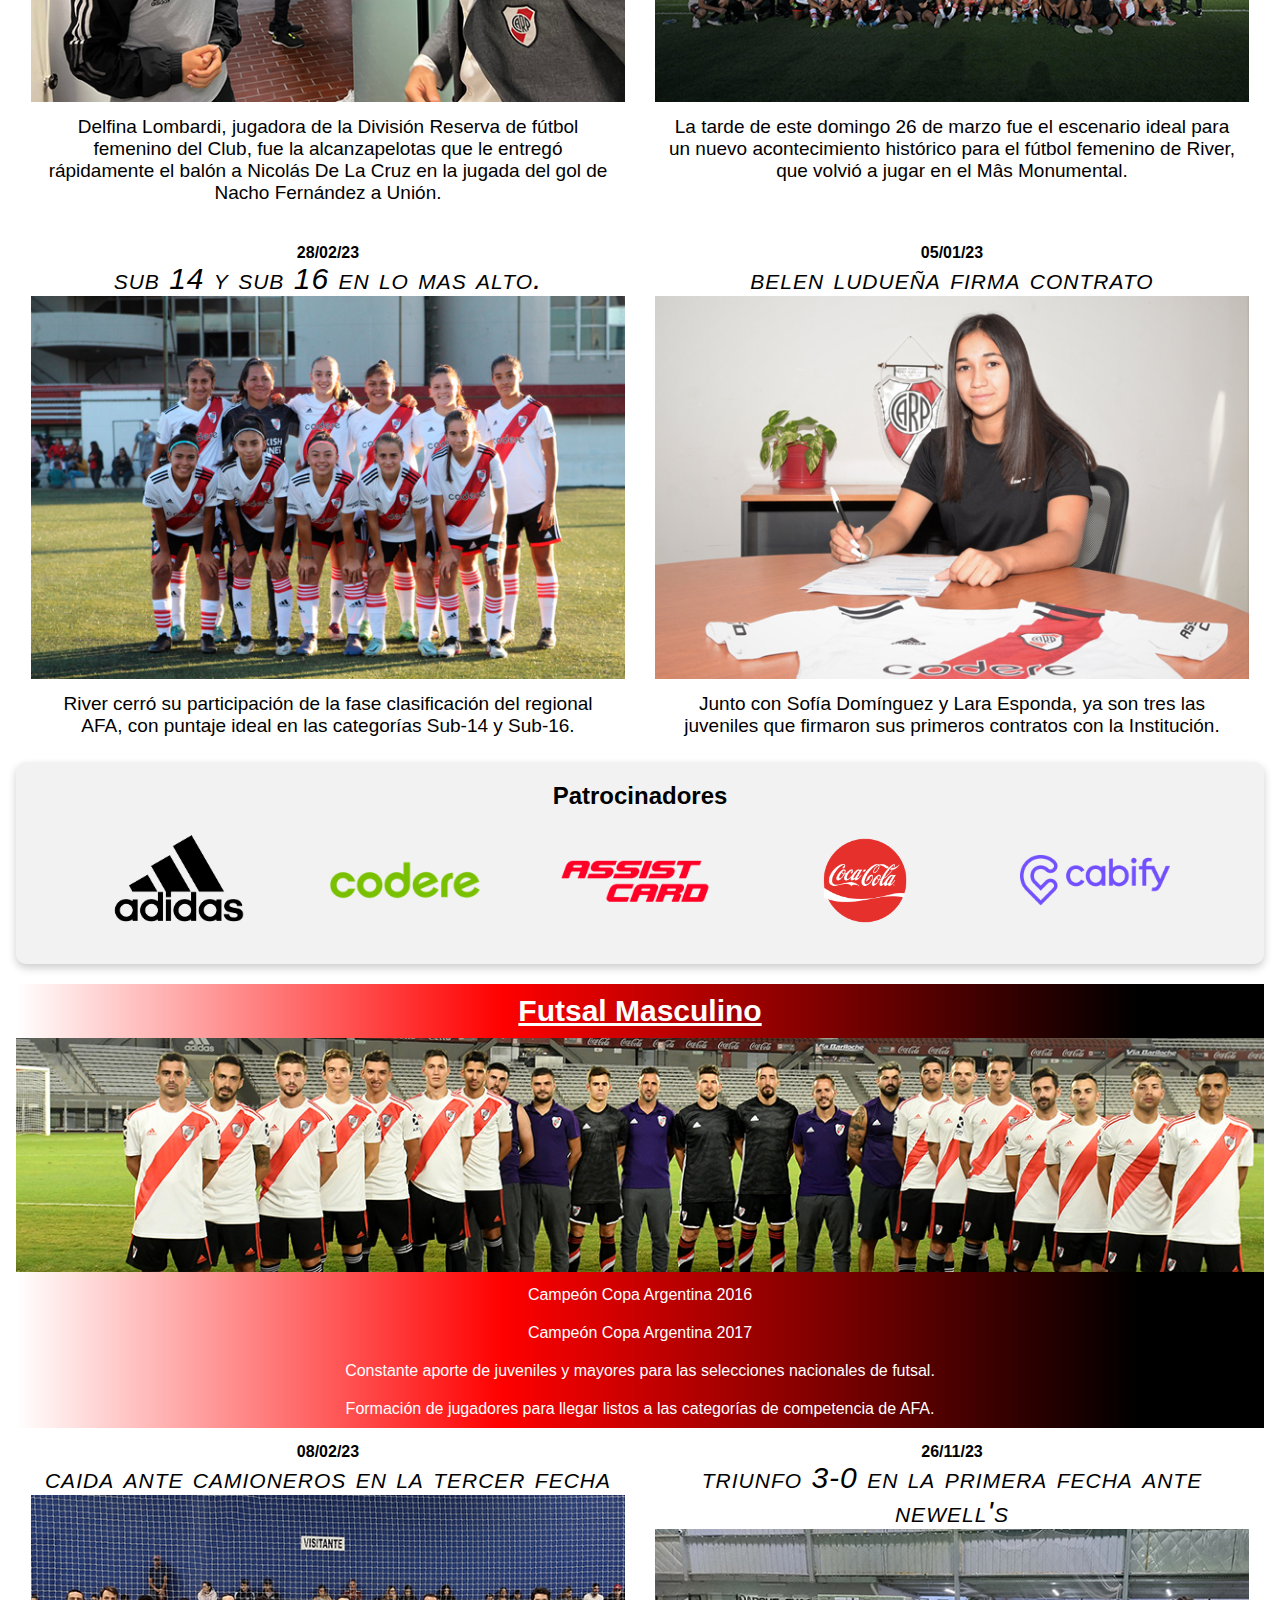
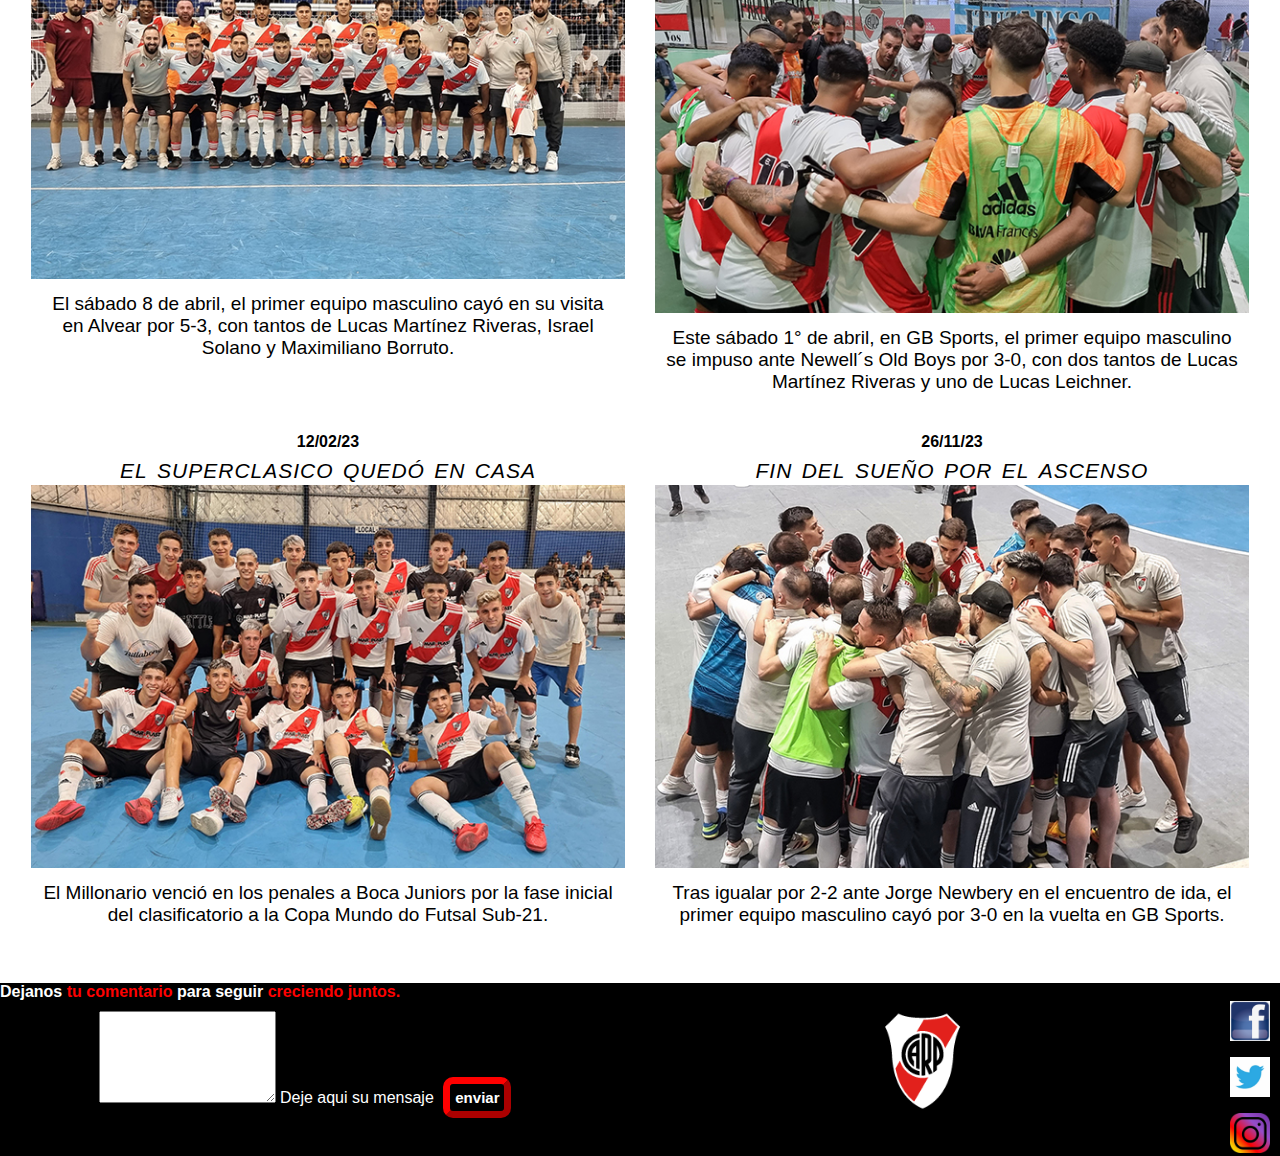
==== commit 80843cbc: "Cambios en la barra de busqueda, eliminacion de imagen en encabezado" ====
--- a/Pages/futbol.html
+++ b/Pages/futbol.html
@@ -32,16 +32,11 @@
                     </li>
             </ul>
          </nav>
-         <div class="encabezado__form">
-            <form action="">
-                <input type="search" placeholder="Buscar..."> <button>Buscar</button>
-            </form>
-        </div>
-        <div class="encabezado__imagen">
-            <figure>
-           <img src="../Img/river-plate-logo-4.png" alt="Logo de River" height="80" width="80">
-        </figure>
-        </div>
+         <div class="container">
+            <input type="text" placeholder="Buscar...">
+            <div class="search">
+          </div>
+</div>
             </header>
    
     <main class="contenedor">
--- a/css/styles.css
+++ b/css/styles.css
@@ -39,27 +39,16 @@
 }
 
 .article__noticias {
-  animation-name: mover-caja;
-  animation-duration: 8s;
-  animation-iteration-count: 1;
-  animation-fill-mode: forwards;
-  transition-timing-function: linear;
-  perspective-origin: right;
+  animation: mover-caja 4s linear 0.3s 1 normal forwards;
 }
 @keyframes mover-caja {
   0% {
-    background-color: red;
-    transform: scale(0.7);
-  }
-  35% {
-    transform: scale(0.8);
-  }
-  70% {
-    transform: scale(0.9);
+    opacity: 0;
+    transform: translateY(-250px);
   }
   100% {
-    background-color: white;
-    transform: scale(1);
+    opacity: 1;
+    transform: translateY(0);
   }
 }
 
@@ -71,33 +60,7 @@
   background-color: black;
   margin: 5px;
   color: white;
-  height: 160px;
-}
-.encabezado__form {
-  display: flex;
-  flex-direction: row;
-  align-items: center;
-  justify-content: flex-end;
-  flex-wrap: wrap;
-}
-.encabezado__form button {
-  background-color: black;
-  font-size: 15px;
-  color: white;
-  margin: 5px;
-  padding: 5px;
-  cursor: pointer;
-  font-weight: bold;
-  border: 7px outset red;
-  border-radius: 10px;
-}
-.encabezado__form button:hover {
-  background-color: red;
-}
-.encabezado__imagen {
-  display: none;
-  align-items: center;
-  justify-content: center;
+  height: 200px;
 }
 .encabezado h1 {
   display: flex;
@@ -117,6 +80,120 @@
 }
 .encabezado li a:hover {
   color: red;
+}
+.encabezado .container {
+  position: absolute;
+  margin: auto;
+  top: 0;
+  left: 14%;
+  right: 0;
+  bottom: 66%;
+  width: 300px;
+  height: 100px;
+}
+.encabezado .container .search {
+  position: absolute;
+  margin: auto;
+  top: 0;
+  right: 0;
+  bottom: 0;
+  left: 0;
+  width: 80px;
+  height: 80px;
+  background: crimson;
+  border-radius: 50%;
+  transition: all 1s;
+  z-index: 4;
+  box-shadow: 0 0 25px 0 rgba(0, 0, 0, 0.4);
+  box-shadow: 0 0 25px 0 crimson;
+}
+.encabezado .container .search:hover {
+  cursor: pointer;
+}
+.encabezado .container .search::before {
+  content: "";
+  position: absolute;
+  margin: auto;
+  top: 22px;
+  right: 0;
+  bottom: 0;
+  left: 22px;
+  width: 12px;
+  height: 2px;
+  background: white;
+  transform: rotate(45deg);
+  transition: all 0.5s;
+}
+.encabezado .container .search::after {
+  content: "";
+  position: absolute;
+  margin: auto;
+  top: -5px;
+  right: 0;
+  bottom: 0;
+  left: -5px;
+  width: 25px;
+  height: 25px;
+  border-radius: 50%;
+  border: 2px solid white;
+  transition: all 0.5s;
+}
+.encabezado .container input {
+  font-family: "Inconsolata", monospace;
+  position: absolute;
+  margin: auto;
+  top: 0;
+  right: 0;
+  bottom: 0;
+  left: 0;
+  width: 50px;
+  height: 50px;
+  outline: none;
+  border: none;
+  background: crimson;
+  color: white;
+  text-shadow: 0 0 10px crimson;
+  padding: 0 80px 0 20px;
+  border-radius: 30px;
+  box-shadow: 0 0 25px 0 crimson, 0 20px 25px 0 rgba(0, 0, 0, 0.2);
+  transition: all 1s;
+  opacity: 0;
+  z-index: 5;
+  font-weight: bolder;
+  letter-spacing: 0.1em;
+}
+.encabezado .container input:hover {
+  cursor: pointer;
+}
+.encabezado .container input:focus {
+  width: 300px;
+  opacity: 1;
+  cursor: text;
+}
+.encabezado .container input:focus ~ .search {
+  right: -250px;
+  background: #151515;
+  z-index: 6;
+}
+.encabezado .container input:focus ~ .search::before {
+  top: 0;
+  left: 0;
+  width: 25px;
+}
+.encabezado .container input:focus ~ .search::after {
+  top: 0;
+  left: 0;
+  width: 25px;
+  height: 2px;
+  border: none;
+  background: white;
+  border-radius: 0%;
+  transform: rotate(-45deg);
+}
+.encabezado .container input::placeholder {
+  color: white;
+  opacity: 0.5;
+  font-weight: bolder;
 }
 
 nav input {
@@ -150,14 +227,11 @@
 
 @media (min-width: 600px) and (max-width: 1024px) {
   .encabezado h1 {
+    font-size: 30px;
     align-items: center;
   }
-  .encabezado__imagen {
-    display: flex;
-  }
-  .encabezado__form {
-    justify-content: center;
-    padding-right: 40px;
+  .encabezado .container {
+    right: 30%;
   }
   nav ul {
     display: flex;
@@ -186,17 +260,14 @@
   }
 }
 @media (min-width: 1025px) {
-  .encabezado__imagen {
-    display: flex;
-    justify-content: center;
+  .encabezado .container {
+    left: 0%;
+    right: 0%;
   }
   .encabezado h1 {
     font-size: 35px;
     align-items: center;
-  }
-  .encabezado__form {
-    justify-content: flex-start;
-    padding-left: 40px;
+    justify-content: flex-end;
   }
   nav ul {
     display: flex;
@@ -450,6 +521,14 @@
 }
 .registro h1 {
   text-align: center;
+  padding-bottom: 100px;
+  font-size: 80px;
+  text-shadow: 40px 30px 10px black;
+}
+.registro h2 {
+  text-align: center;
+  font-size: 30px;
+  padding-bottom: 40px;
 }
 .registro form {
   display: flex;
@@ -457,9 +536,11 @@
   gap: 20px;
 }
 .registro form a {
-  text-decoration: underline;
+  color: white;
+  font-size: 17px;
+}
+.registro form a:hover {
   color: red;
-  font-size: 20px;
 }
 .registro label {
   margin-top: 10px;
@@ -490,18 +571,17 @@
   .inicio article {
     outline: none;
     cursor: pointer;
-    padding-left: 150px;
   }
   .registro {
-    width: 50%;
+    width: 100%;
     color: white;
     border-radius: 10px;
     box-shadow: 0 4px 8px 0 rgba(0, 0, 0, 0.2);
-    max-width: 500px;
+    max-width: 600px;
     max-height: 500px;
-    padding: 20px;
-  }
-  .registro h1 {
+    padding-left: 130px;
+  }
+  .registro h2 {
     text-align: center;
   }
   .registro form {
@@ -1078,7 +1158,7 @@
   }
   .article__noticias__2 {
     text-align: center;
-    width: 100%;
+    width: 67.5%;
     padding: 5px;
   }
   .article__divisor {
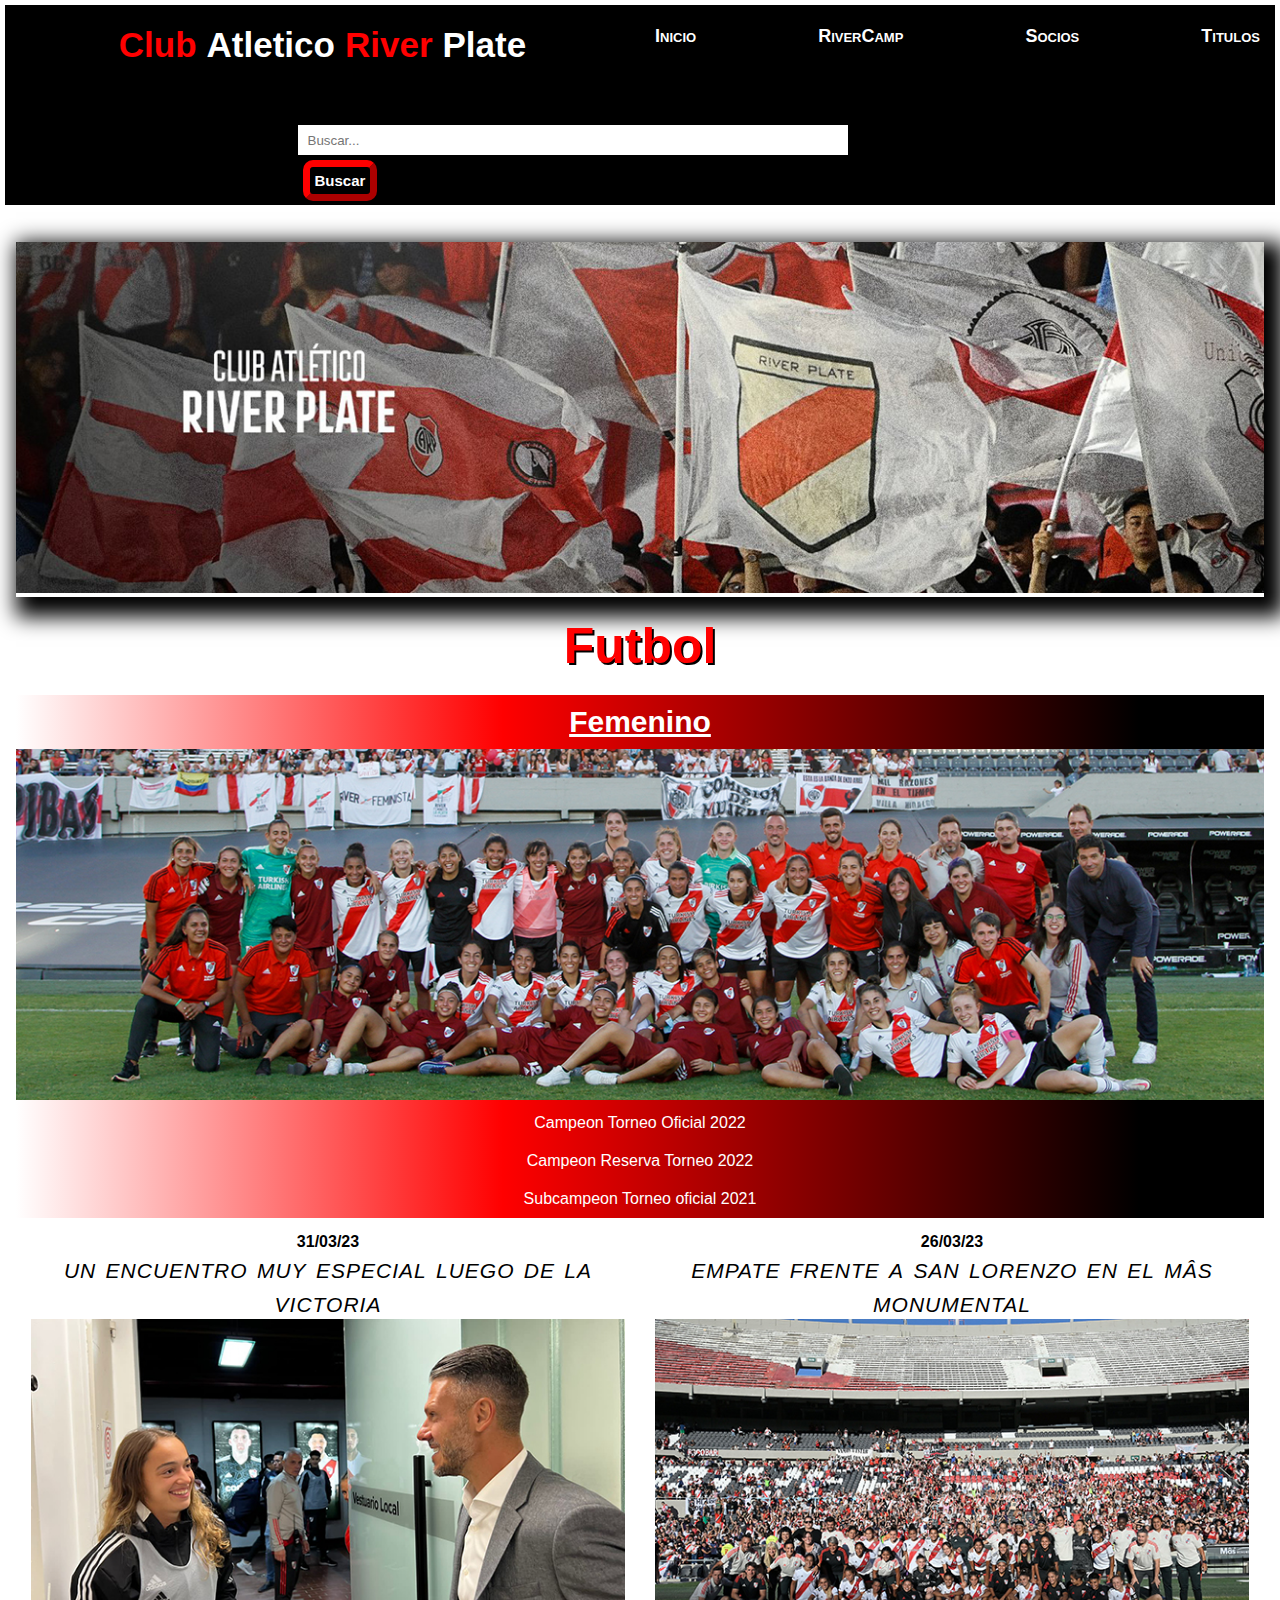
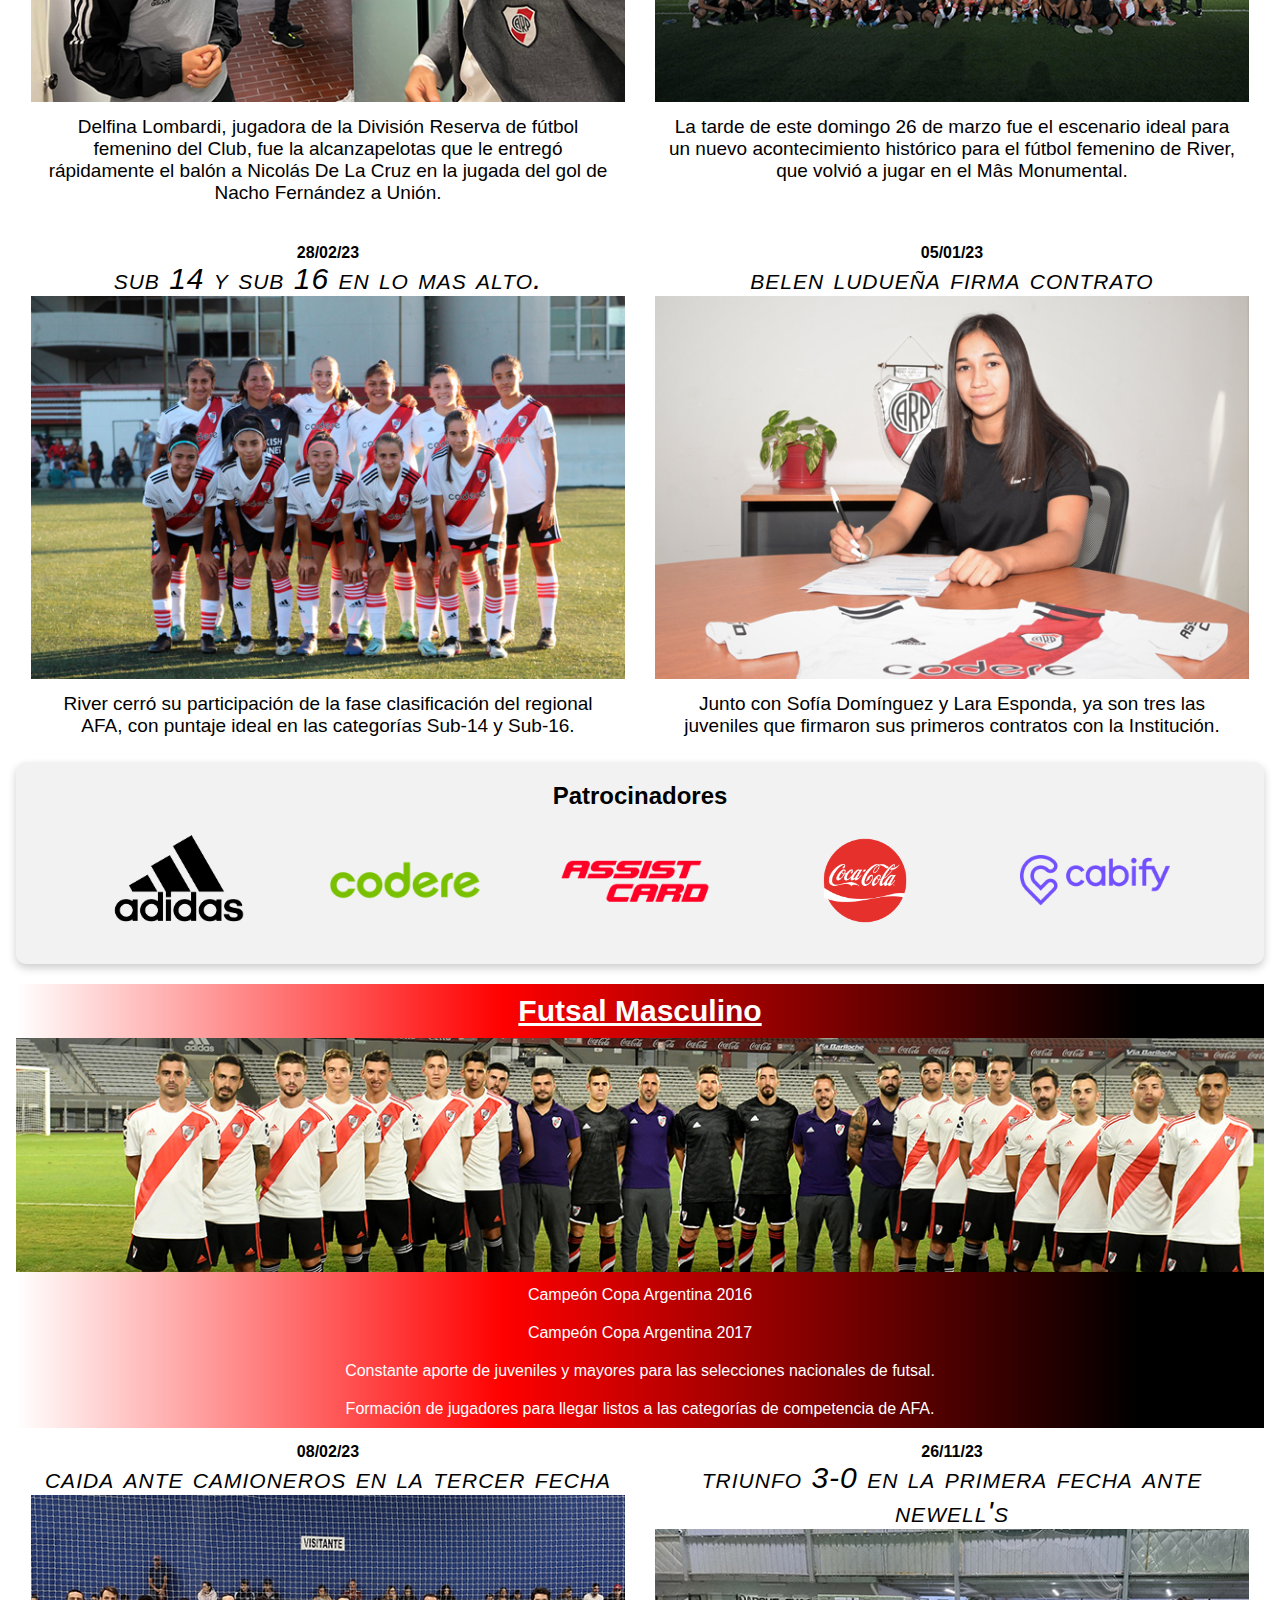
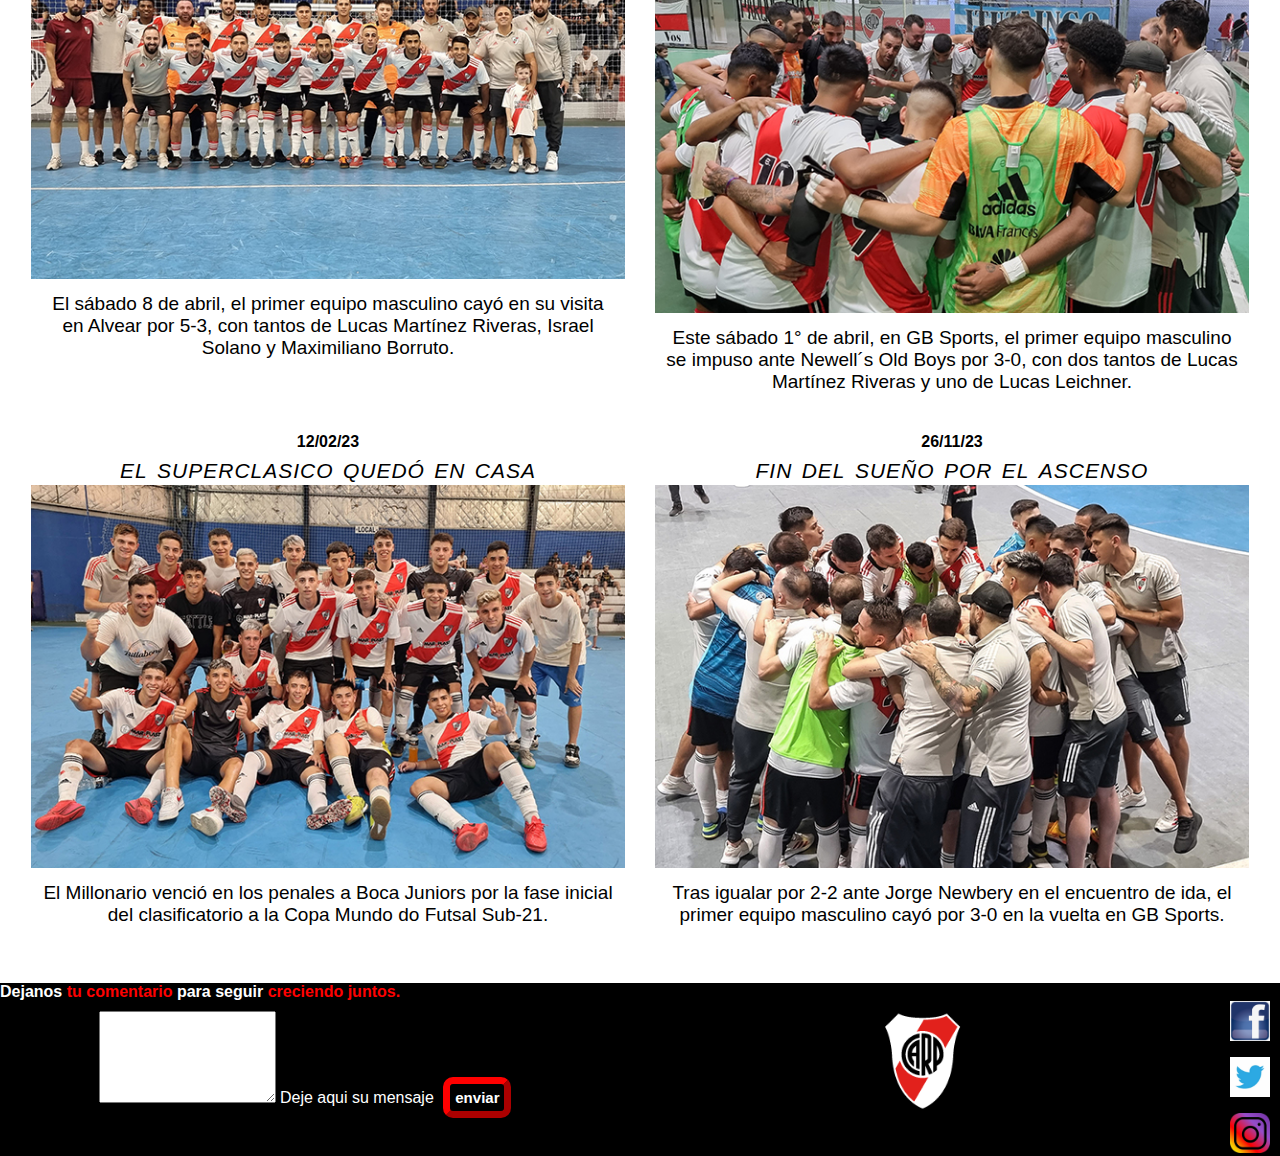
==== commit 29a9d870: "Cambios en barra de busqueda" ====
--- a/Pages/futbol.html
+++ b/Pages/futbol.html
@@ -32,11 +32,13 @@
                     </li>
             </ul>
          </nav>
-         <div class="container">
-            <input type="text" placeholder="Buscar...">
-            <div class="search">
+         <div class="form-cab">
+            <form action="">
+              <input type="text" placeholder="Buscar...">
+              <button type="submit">Buscar</button>
+              
+            </form>
           </div>
-</div>
             </header>
    
     <main class="contenedor">
--- a/css/styles.css
+++ b/css/styles.css
@@ -66,7 +66,7 @@
   display: flex;
   padding: 10px;
   align-items: baseline;
-  font-size: 22px;
+  font-size: 26px;
   flex-wrap: wrap;
   border-radius: 5px;
   gap: 10px;
@@ -80,120 +80,6 @@
 }
 .encabezado li a:hover {
   color: red;
-}
-.encabezado .container {
-  position: absolute;
-  margin: auto;
-  top: 0;
-  left: 14%;
-  right: 0;
-  bottom: 66%;
-  width: 300px;
-  height: 100px;
-}
-.encabezado .container .search {
-  position: absolute;
-  margin: auto;
-  top: 0;
-  right: 0;
-  bottom: 0;
-  left: 0;
-  width: 80px;
-  height: 80px;
-  background: crimson;
-  border-radius: 50%;
-  transition: all 1s;
-  z-index: 4;
-  box-shadow: 0 0 25px 0 rgba(0, 0, 0, 0.4);
-  box-shadow: 0 0 25px 0 crimson;
-}
-.encabezado .container .search:hover {
-  cursor: pointer;
-}
-.encabezado .container .search::before {
-  content: "";
-  position: absolute;
-  margin: auto;
-  top: 22px;
-  right: 0;
-  bottom: 0;
-  left: 22px;
-  width: 12px;
-  height: 2px;
-  background: white;
-  transform: rotate(45deg);
-  transition: all 0.5s;
-}
-.encabezado .container .search::after {
-  content: "";
-  position: absolute;
-  margin: auto;
-  top: -5px;
-  right: 0;
-  bottom: 0;
-  left: -5px;
-  width: 25px;
-  height: 25px;
-  border-radius: 50%;
-  border: 2px solid white;
-  transition: all 0.5s;
-}
-.encabezado .container input {
-  font-family: "Inconsolata", monospace;
-  position: absolute;
-  margin: auto;
-  top: 0;
-  right: 0;
-  bottom: 0;
-  left: 0;
-  width: 50px;
-  height: 50px;
-  outline: none;
-  border: none;
-  background: crimson;
-  color: white;
-  text-shadow: 0 0 10px crimson;
-  padding: 0 80px 0 20px;
-  border-radius: 30px;
-  box-shadow: 0 0 25px 0 crimson, 0 20px 25px 0 rgba(0, 0, 0, 0.2);
-  transition: all 1s;
-  opacity: 0;
-  z-index: 5;
-  font-weight: bolder;
-  letter-spacing: 0.1em;
-}
-.encabezado .container input:hover {
-  cursor: pointer;
-}
-.encabezado .container input:focus {
-  width: 300px;
-  opacity: 1;
-  cursor: text;
-}
-.encabezado .container input:focus ~ .search {
-  right: -250px;
-  background: #151515;
-  z-index: 6;
-}
-.encabezado .container input:focus ~ .search::before {
-  top: 0;
-  left: 0;
-  width: 25px;
-}
-.encabezado .container input:focus ~ .search::after {
-  top: 0;
-  left: 0;
-  width: 25px;
-  height: 2px;
-  border: none;
-  background: white;
-  border-radius: 0%;
-  transform: rotate(-45deg);
-}
-.encabezado .container input::placeholder {
-  color: white;
-  opacity: 0.5;
-  font-weight: bolder;
 }
 
 nav input {
@@ -225,19 +111,53 @@
   display: none;
 }
 
+.form-cab {
+  animation: mover-caja 1.5s linear normal forwards;
+  display: flex;
+  align-items: center;
+  justify-content: flex-start;
+  flex-wrap: nowrap;
+  padding-top: 50px;
+}
+.form-cab form {
+  height: 50px;
+  width: 50px;
+  max-width: 500px;
+}
+.form-cab input {
+  width: 200px;
+  height: 27px;
+  flex: 1;
+  padding: 10px;
+  border: none;
+  padding: 10px;
+}
+.form-cab button {
+  background-color: black;
+  font-size: 15px;
+  color: white;
+  margin: 5px;
+  padding: 5px;
+  cursor: pointer;
+  font-weight: bold;
+  border: 7px outset red;
+  border-radius: 10px;
+}
+.form-cab button:hover {
+  background-color: red;
+}
+
 @media (min-width: 600px) and (max-width: 1024px) {
   .encabezado h1 {
     font-size: 30px;
     align-items: center;
-  }
-  .encabezado .container {
-    right: 30%;
+    justify-content: center;
   }
   nav ul {
     display: flex;
     flex-direction: row;
-    flex-wrap: nowrap;
-    justify-content: space-between;
+    flex-wrap: wrap;
+    justify-content: center;
     align-items: center;
     font-family: Georgia, serif;
     font-size: 30px;
@@ -258,16 +178,21 @@
   nav label {
     display: none;
   }
+  .form-cab {
+    animation: mover-caja 1.5s linear 0.5s 1 normal forwards;
+    padding-top: 65px;
+    justify-content: center;
+  }
+  .form-cab input {
+    width: 400px;
+    height: 30px;
+  }
 }
 @media (min-width: 1025px) {
-  .encabezado .container {
-    left: 0%;
-    right: 0%;
-  }
   .encabezado h1 {
     font-size: 35px;
     align-items: center;
-    justify-content: flex-end;
+    justify-content: center;
   }
   nav ul {
     display: flex;
@@ -284,6 +209,15 @@
   }
   nav label {
     display: none;
+  }
+  .form-cab {
+    animation: mover-caja 1.5s linear 0.5s 1 normal forwards;
+    padding-top: 65px;
+    justify-content: center;
+  }
+  .form-cab input {
+    width: 550px;
+    height: 30px;
   }
 }
 /* Tarjeta de compras */
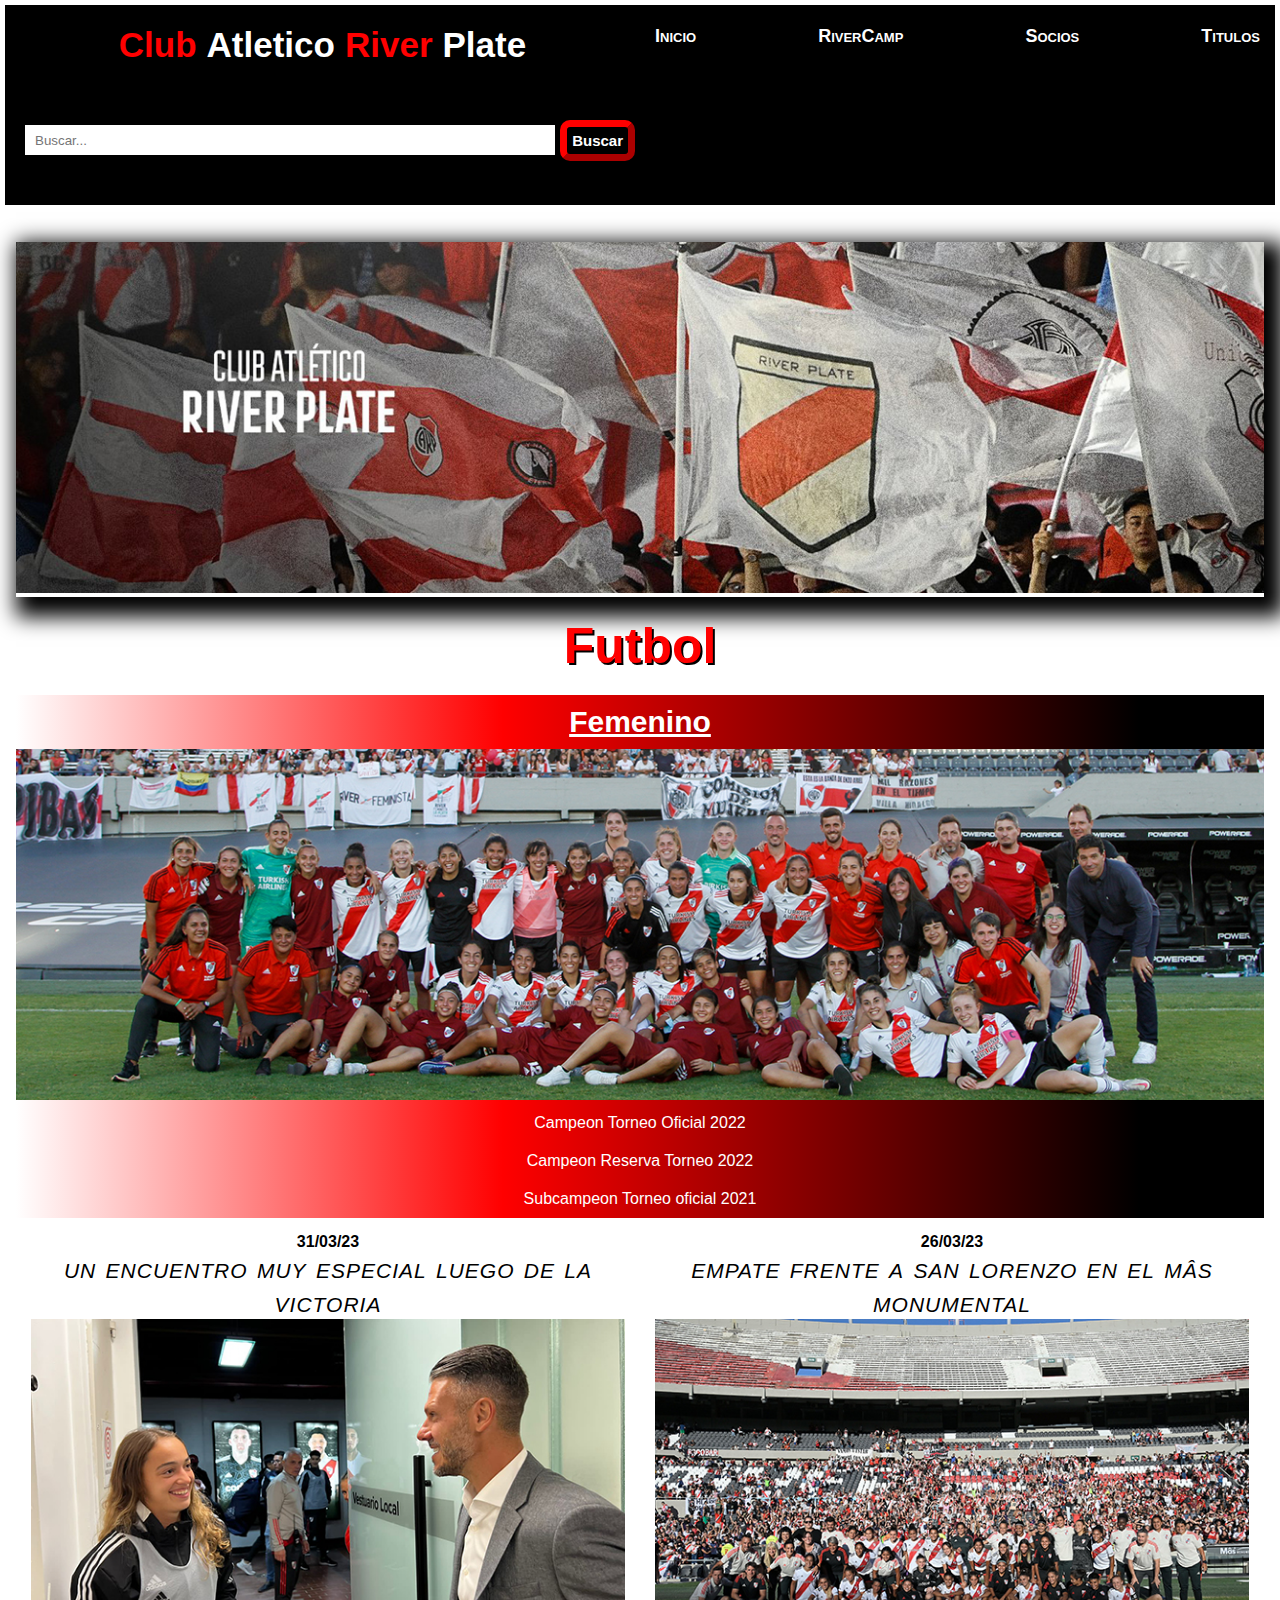
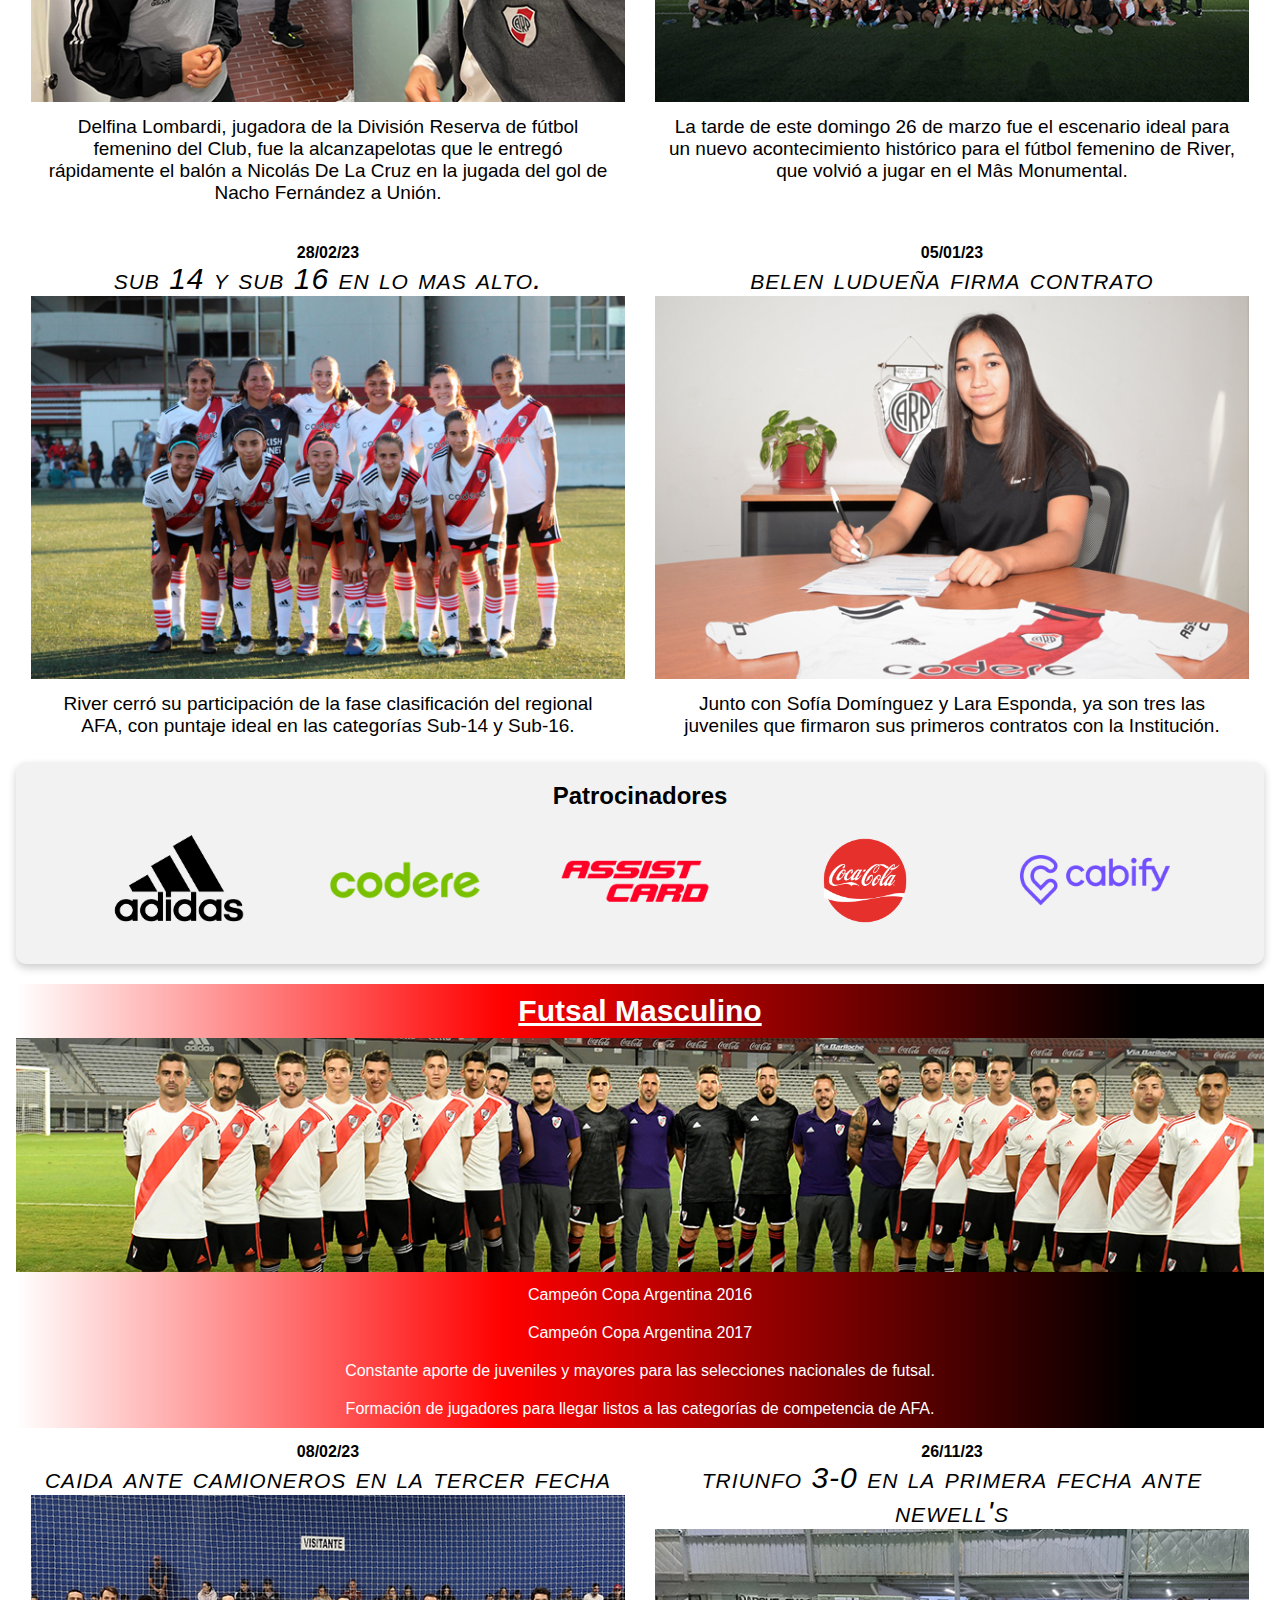
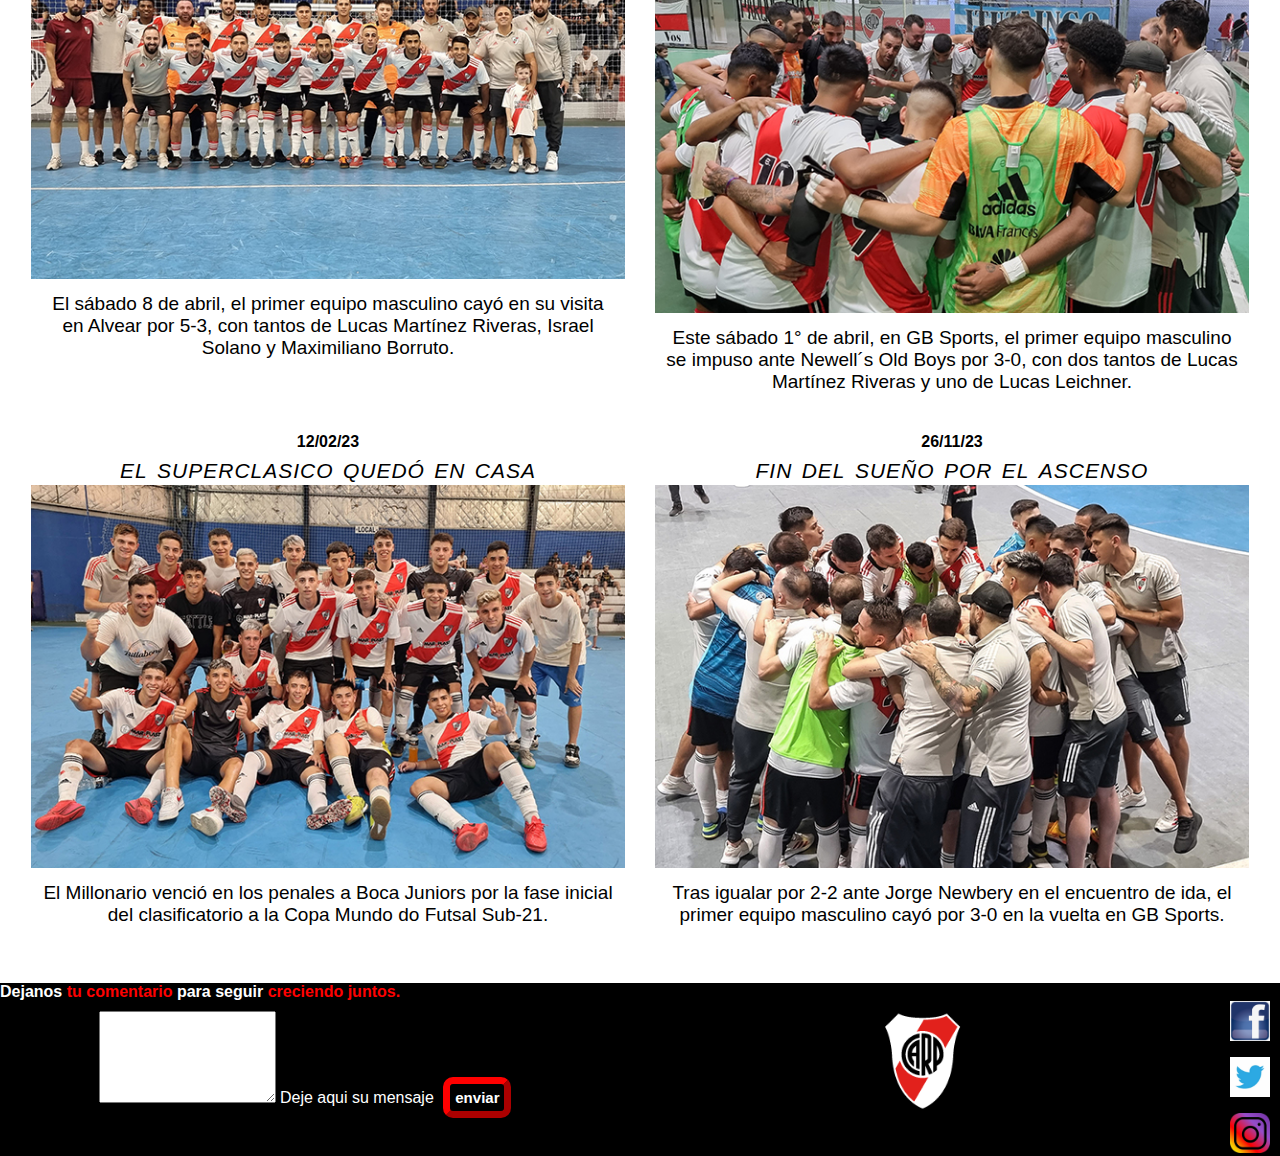
==== commit d9d09fc7: "Terminando de arreglar la barra de busqueda y sus divs" ====
--- a/Pages/futbol.html
+++ b/Pages/futbol.html
@@ -31,14 +31,11 @@
                      <a href="../Pages/titulos.html">Titulos</a>
                     </li>
             </ul>
-         </nav>
-         <div class="form-cab">
-            <form action="">
+        </nav>
+            <form action="" class="form-cab">
               <input type="text" placeholder="Buscar...">
               <button type="submit">Buscar</button>
-              
             </form>
-          </div>
             </header>
    
     <main class="contenedor">
--- a/css/styles.css
+++ b/css/styles.css
@@ -112,7 +112,6 @@
 }
 
 .form-cab {
-  animation: mover-caja 1.5s linear normal forwards;
   display: flex;
   align-items: center;
   justify-content: flex-start;
@@ -125,12 +124,11 @@
   max-width: 500px;
 }
 .form-cab input {
-  width: 200px;
+  width: 170px;
   height: 27px;
   flex: 1;
   padding: 10px;
   border: none;
-  padding: 10px;
 }
 .form-cab button {
   background-color: black;
@@ -151,51 +149,11 @@
   .encabezado h1 {
     font-size: 30px;
     align-items: center;
-    justify-content: center;
+    justify-content: flex-start;
   }
   nav ul {
     display: flex;
-    flex-direction: row;
     flex-wrap: wrap;
-    justify-content: center;
-    align-items: center;
-    font-family: Georgia, serif;
-    font-size: 30px;
-    letter-spacing: 0px;
-    word-spacing: 0px;
-    color: #000000;
-    font-weight: 700;
-    text-decoration: none solid rgb(68, 68, 68);
-    font-style: normal;
-    font-variant: small-caps;
-  }
-  nav input {
-    display: none;
-  }
-  nav input:checked ~ ul {
-    display: none;
-  }
-  nav label {
-    display: none;
-  }
-  .form-cab {
-    animation: mover-caja 1.5s linear 0.5s 1 normal forwards;
-    padding-top: 65px;
-    justify-content: center;
-  }
-  .form-cab input {
-    width: 400px;
-    height: 30px;
-  }
-}
-@media (min-width: 1025px) {
-  .encabezado h1 {
-    font-size: 35px;
-    align-items: center;
-    justify-content: center;
-  }
-  nav ul {
-    display: flex;
     flex-direction: row;
     justify-content: space-between;
     align-items: center;
@@ -211,12 +169,43 @@
     display: none;
   }
   .form-cab {
-    animation: mover-caja 1.5s linear 0.5s 1 normal forwards;
-    padding-top: 65px;
+    padding-left: 10px;
+  }
+  .form-cab input {
+    width: 250px;
+    height: 30px;
+  }
+  .form-cab form {
+    padding-top: 100px;
+  }
+}
+@media (min-width: 1025px) {
+  .encabezado h1 {
+    font-size: 35px;
+    align-items: center;
     justify-content: center;
   }
+  nav ul {
+    display: flex;
+    flex-direction: row;
+    justify-content: space-between;
+    align-items: center;
+    font-family: Georgia, serif;
+    font-size: 30px;
+    color: #000000;
+    font-weight: 700;
+    text-decoration: none solid rgb(68, 68, 68);
+    font-style: normal;
+    font-variant: small-caps;
+  }
+  nav label {
+    display: none;
+  }
+  .form-cab {
+    padding-left: 20px;
+  }
   .form-cab input {
-    width: 550px;
+    width: 250px;
     height: 30px;
   }
 }
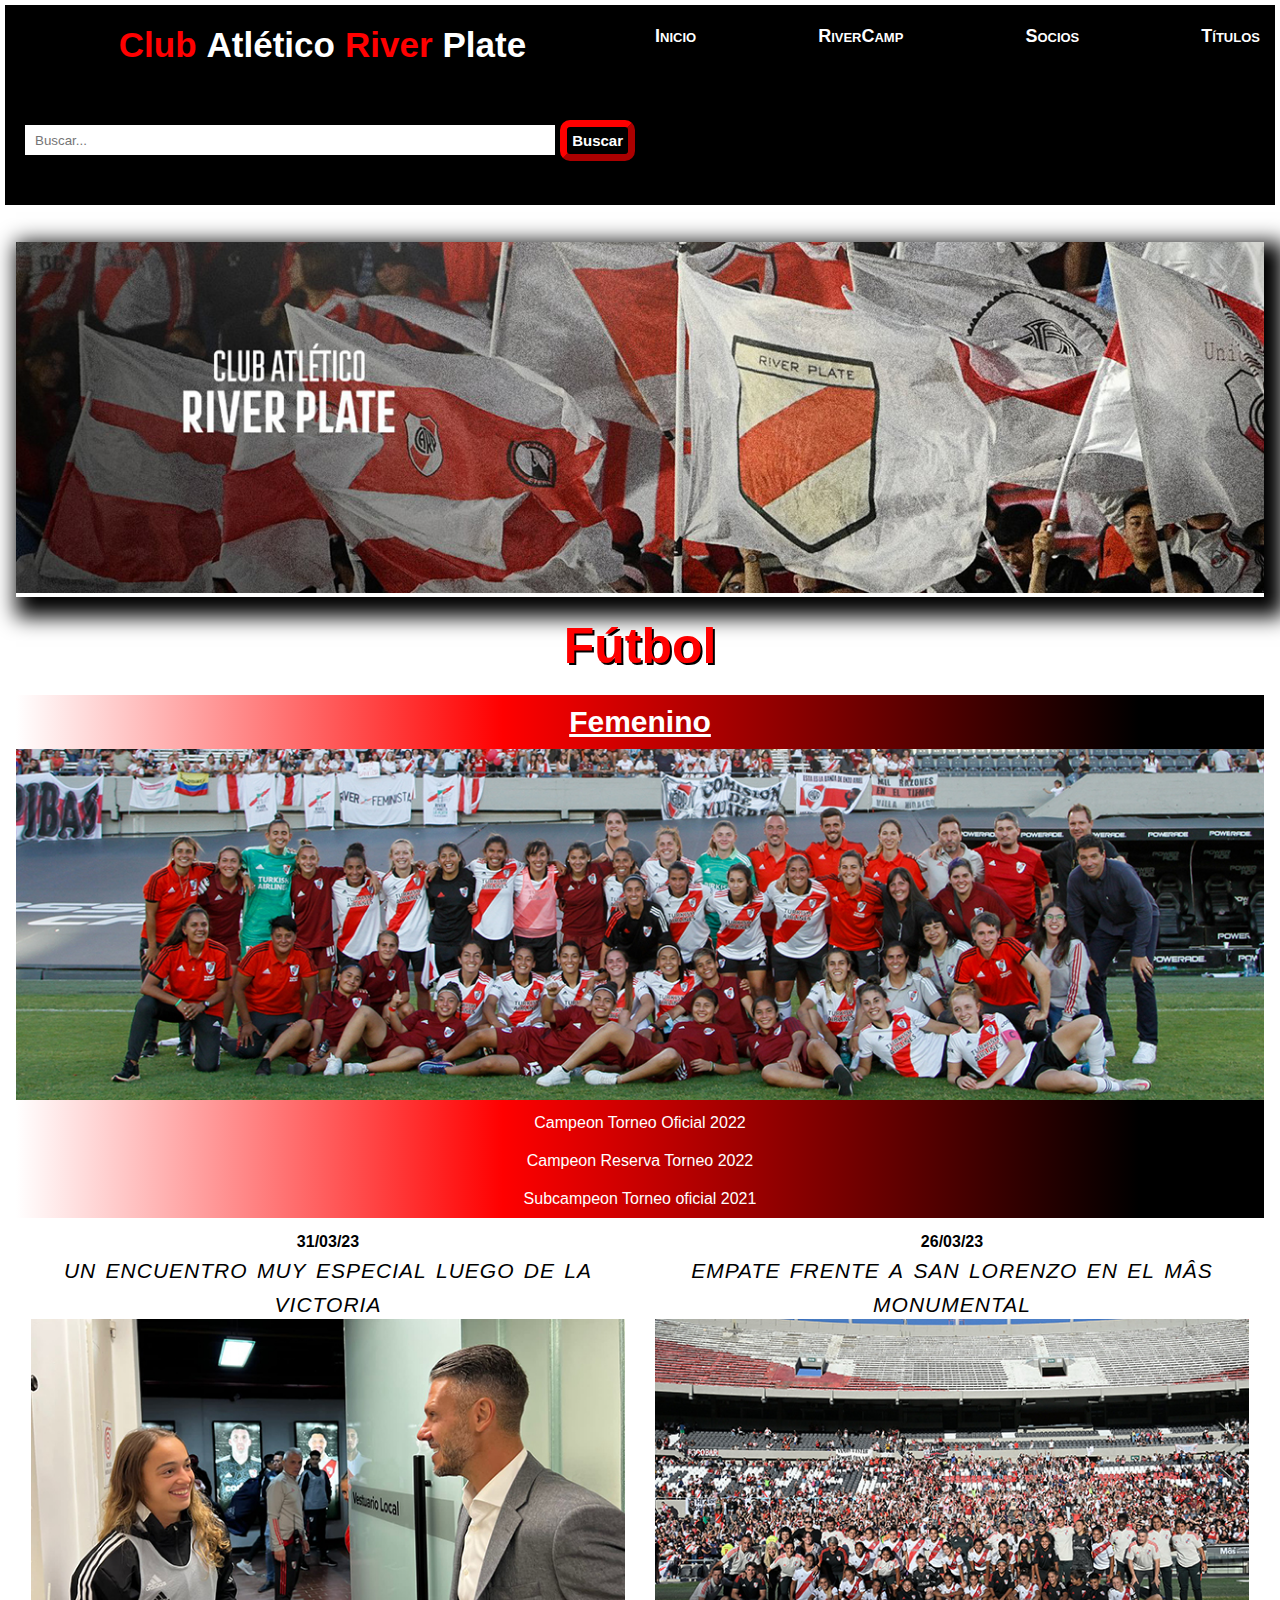
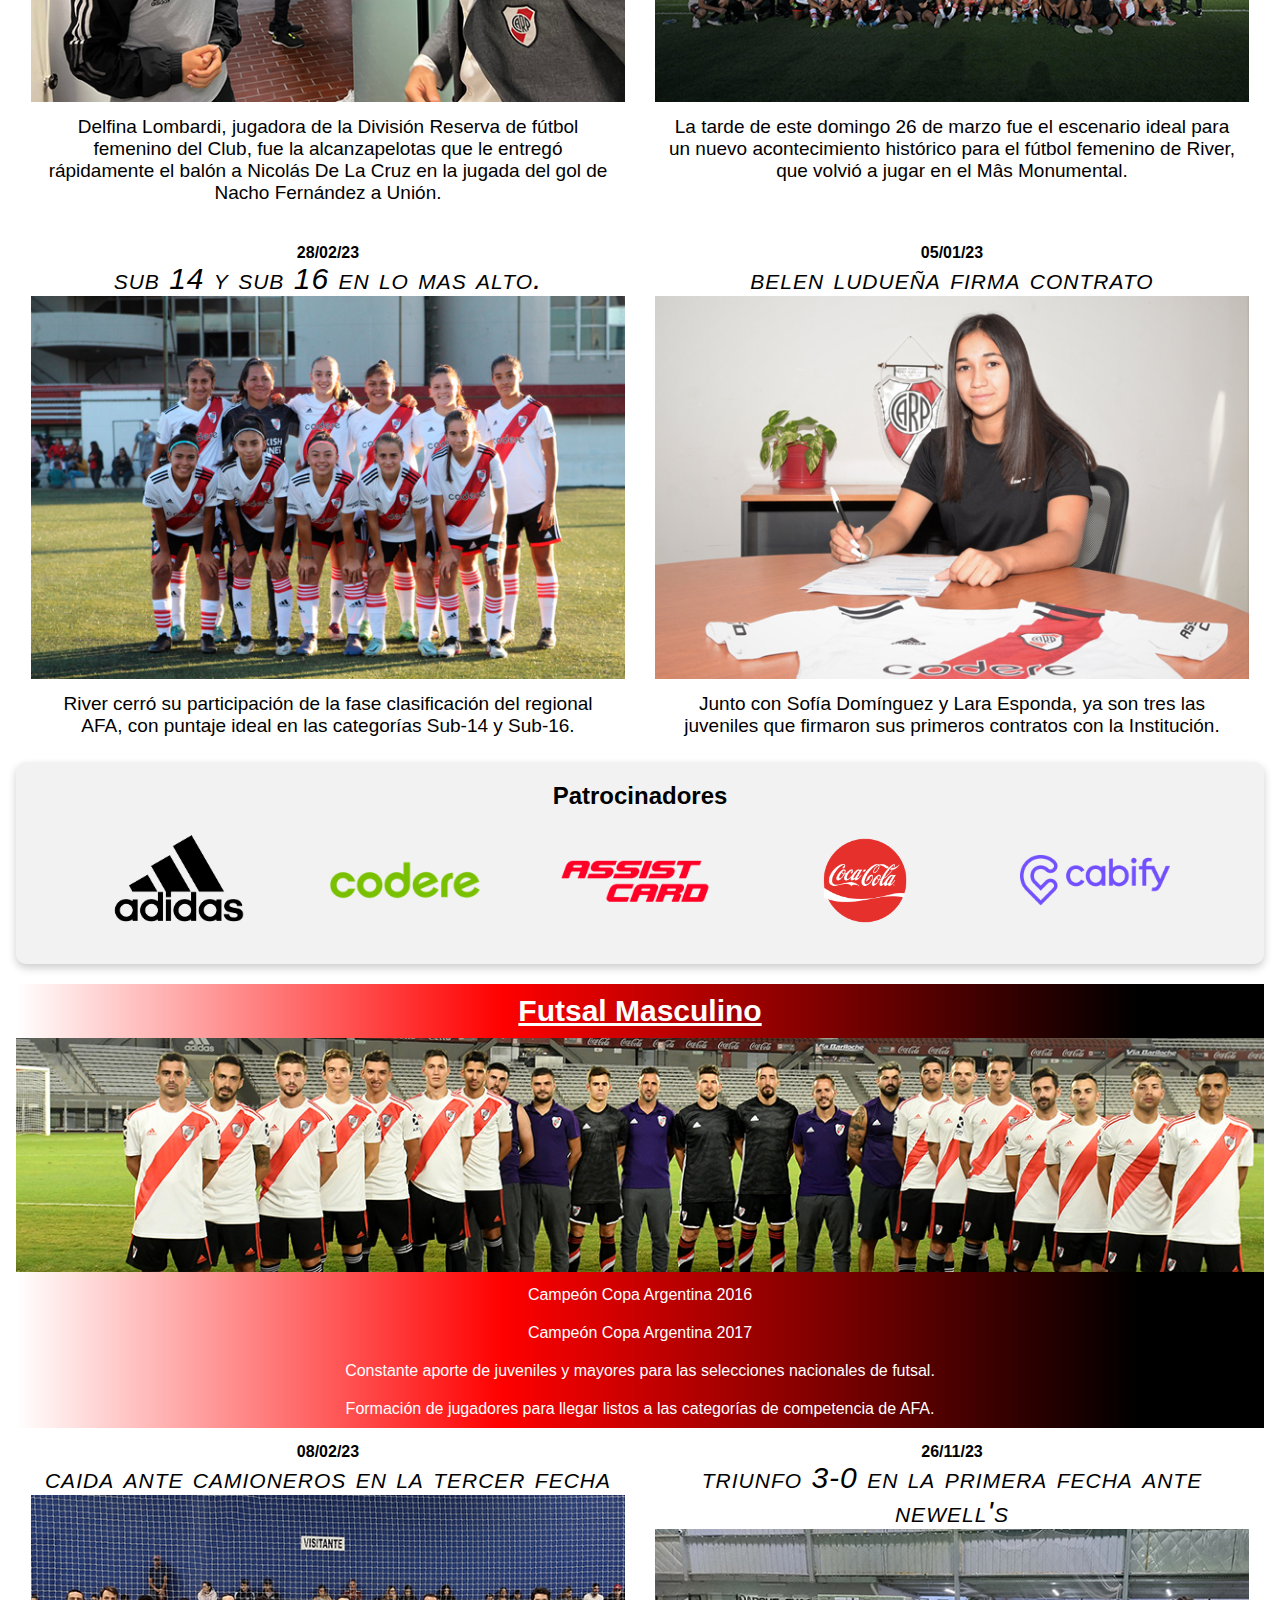
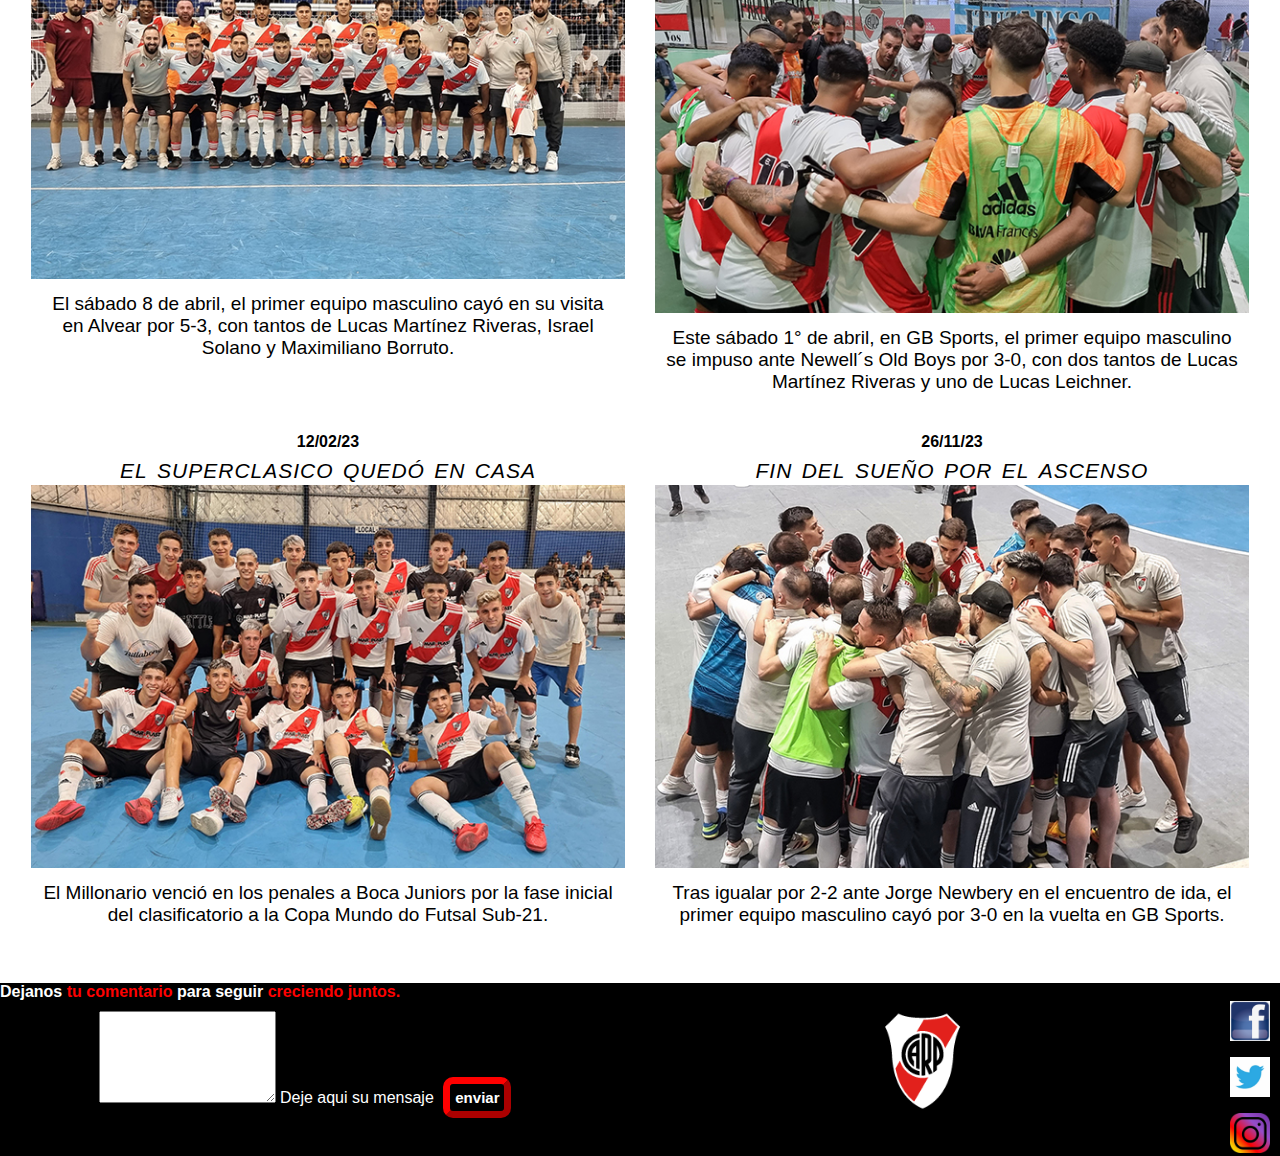
==== commit 98cd938c: "Arreglo en tildes y en la seccion de socios" ====
--- a/Pages/futbol.html
+++ b/Pages/futbol.html
@@ -12,7 +12,7 @@
 </head>
 <body>
     <header class="encabezado">
-        <h1><span style="color:red">Club</span><span>Atletico</span><span style="color:red">River</span><span>Plate</span></h1>
+        <h1><span style="color:red">Club</span><span>Atlético</span><span style="color:red">River</span><span>Plate</span></h1>
      
         <nav>
             <input type="checkbox" id="menu">
@@ -28,7 +28,7 @@
                      <a href="../Pages/registro.html">Socios</a>
                     </li>
                 <li>
-                     <a href="../Pages/titulos.html">Titulos</a>
+                     <a href="../Pages/titulos.html">Títulos</a>
                     </li>
             </ul>
         </nav>
@@ -43,7 +43,7 @@
             <img class="article__img" src="../Img/encabeza.jpg" alt="banner River Plate">
         </div>
         <section>
-<h2 class="titulo">Futbol</h2>
+<h2 class="titulo">Fútbol</h2>
 <div class="futbol">
 <h3 class="article__titulo">Femenino</h3>
     <picture>
--- a/css/styles.css
+++ b/css/styles.css
@@ -921,7 +921,7 @@
 .article__form {
   text-align: center;
   border: solid 5px black;
-  box-shadow: 10px 10px 20px 10px;
+  box-shadow: 10px 5px 20px red;
 }
 .article__form-input {
   margin-bottom: 20px;
@@ -931,13 +931,12 @@
   width: 100%;
 }
 .article__socios {
-  padding: 30px;
+  font-weight: 700;
+  color: white;
+  font-family: "roboto" sans-serif;
+  padding-bottom: 30px;
   margin: 20px;
-  font-size: 30px;
-  color: red;
-  text-shadow: white -1px 1px, white -2px 2px, white -3px 3px;
-  color: red;
-  letter-spacing: 1px;
+  font-size: 17px;
 }
 .article__button {
   background-color: black;
@@ -1001,10 +1000,7 @@
     flex-direction: column;
     padding: 30px;
     margin: 20px;
-    font-size: 30px;
-    color: red;
-    text-shadow: white -1px 1px, white -2px 2px, white -3px 3px;
-    color: red;
+    font-size: 17px;
     letter-spacing: 1px;
     width: 50%;
     height: 100%;
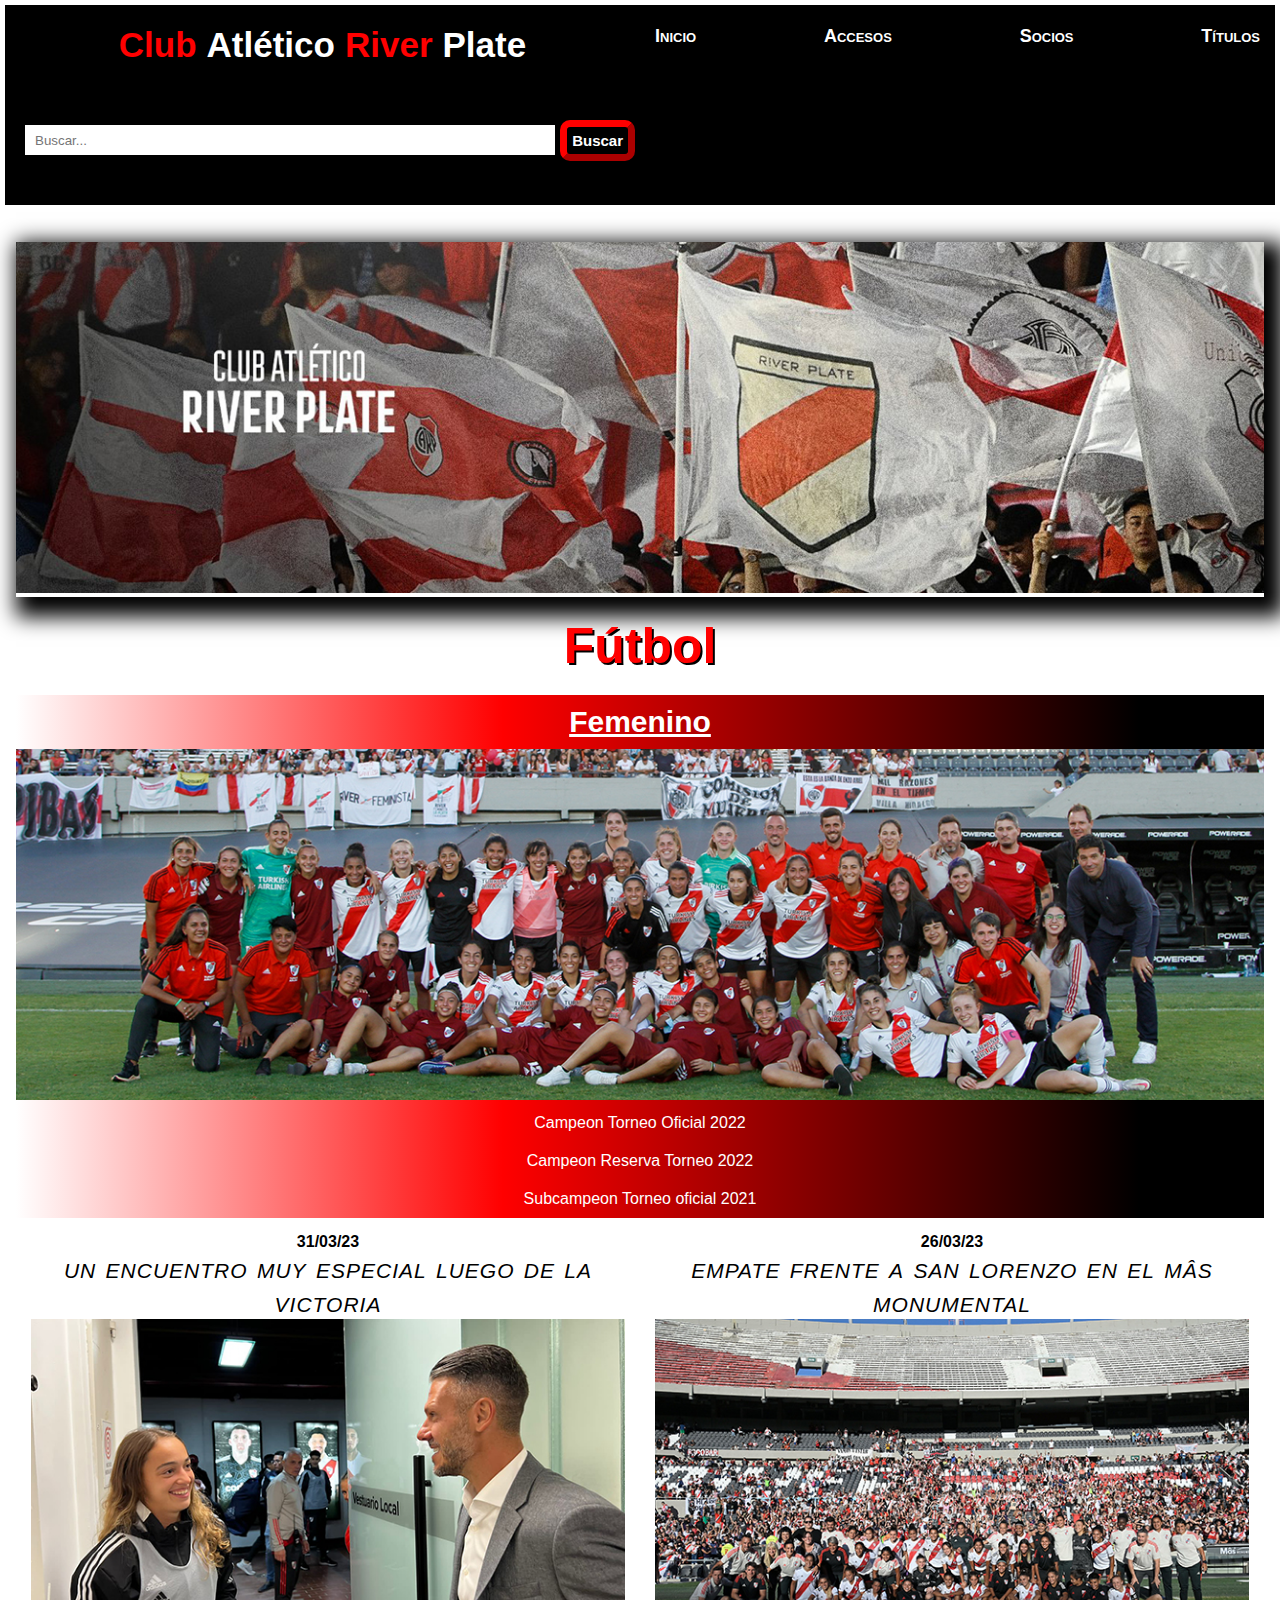
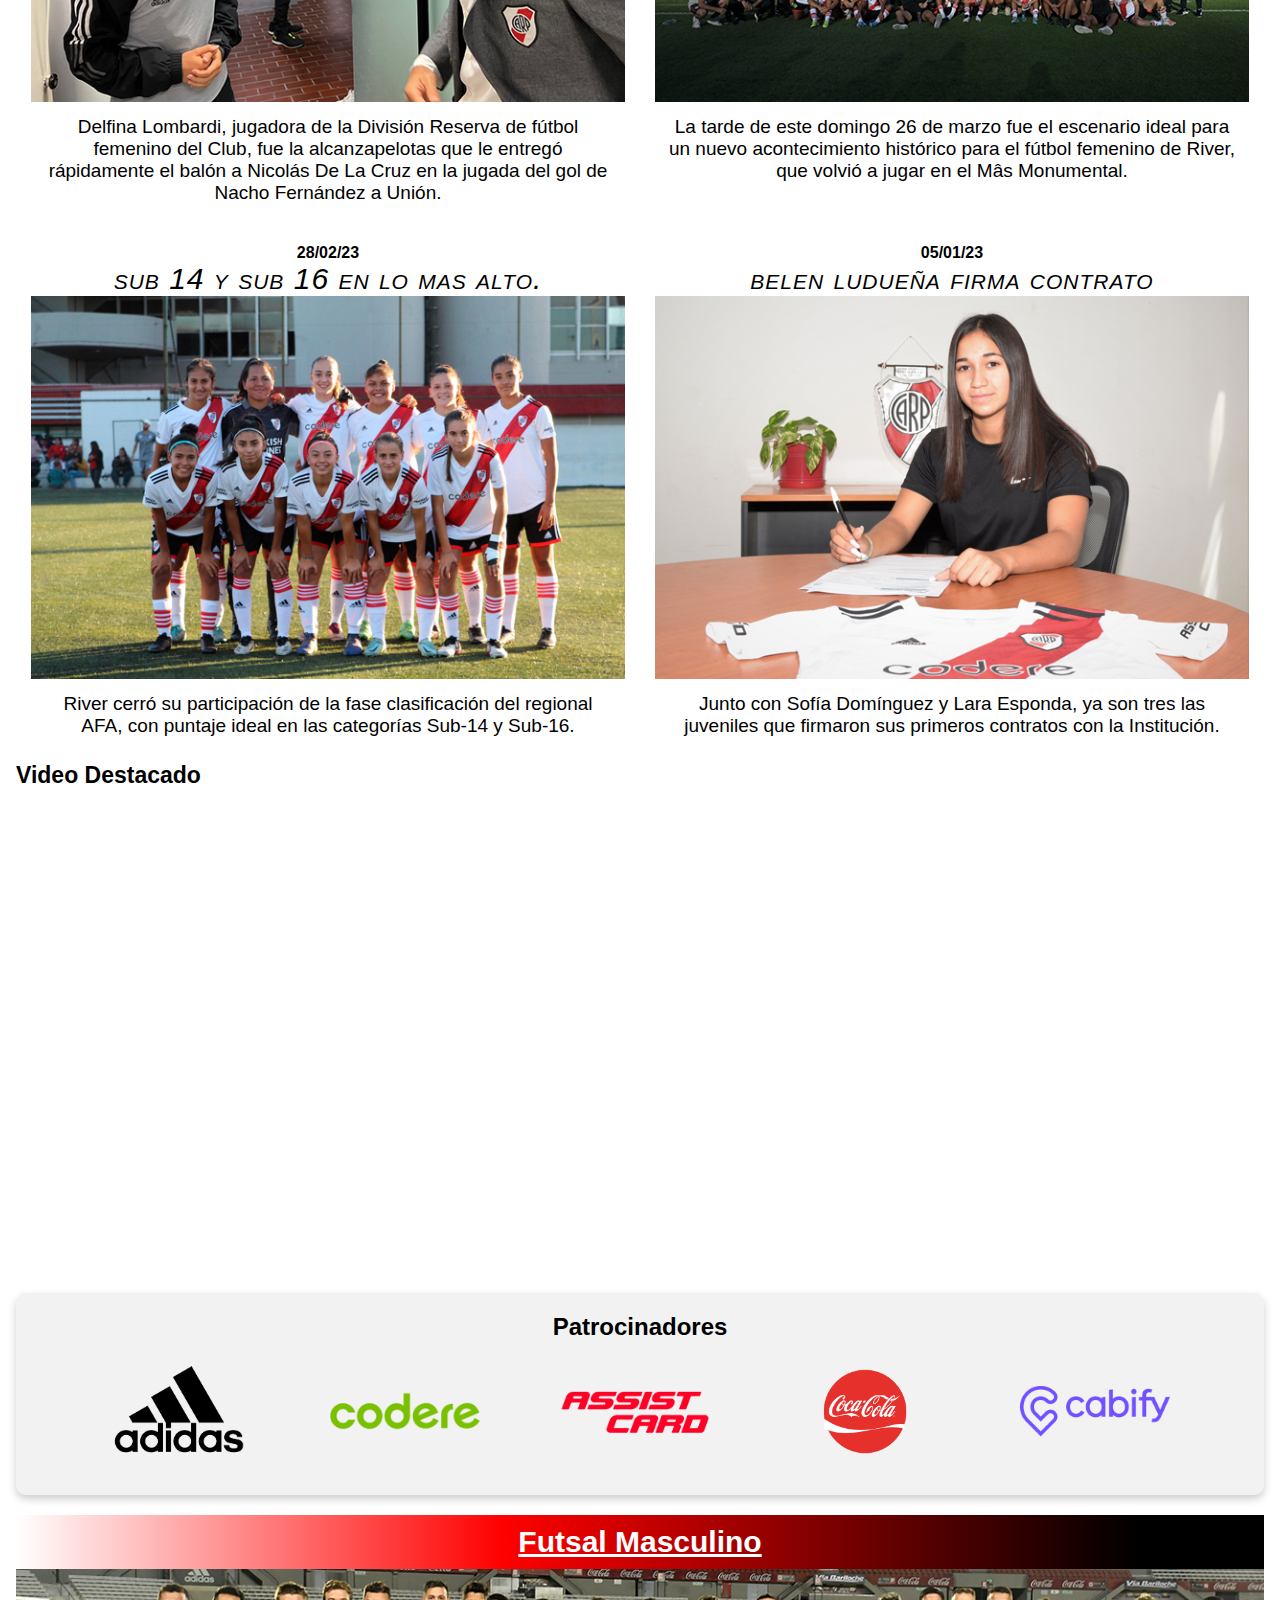
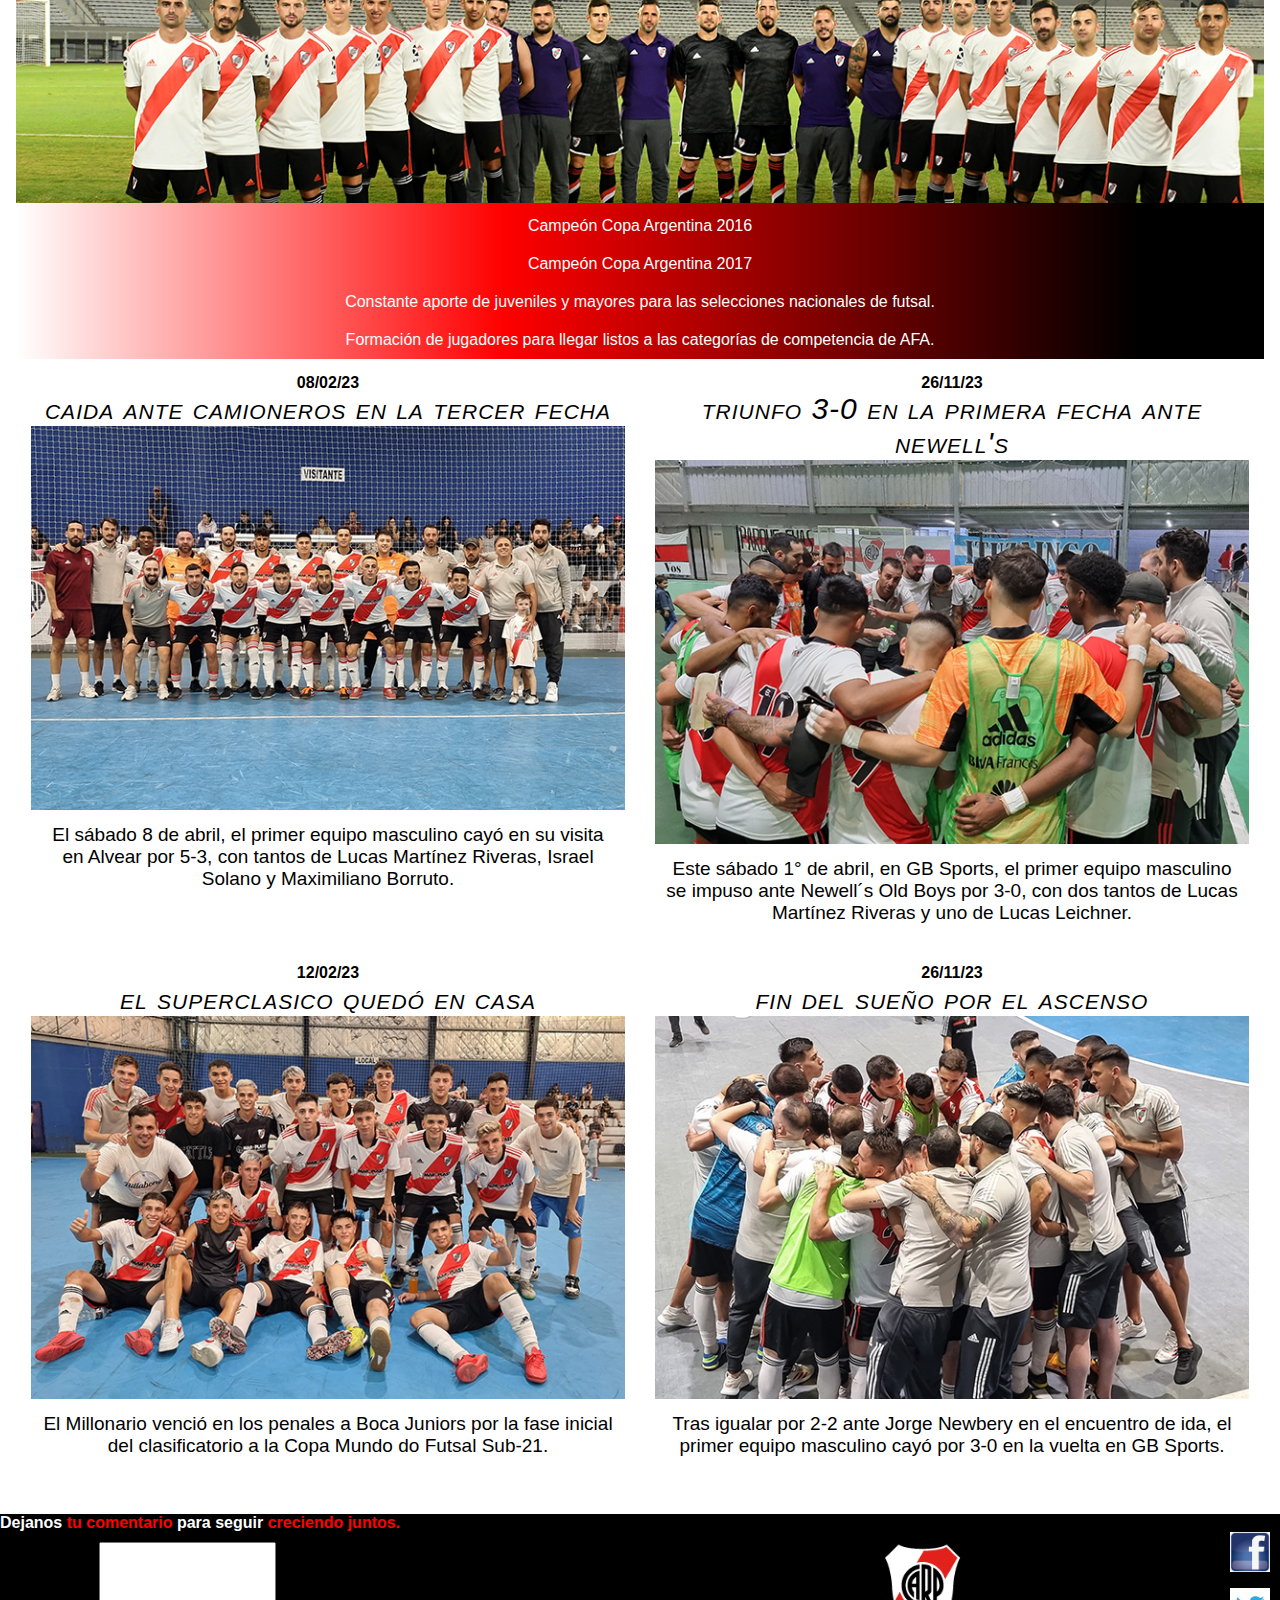
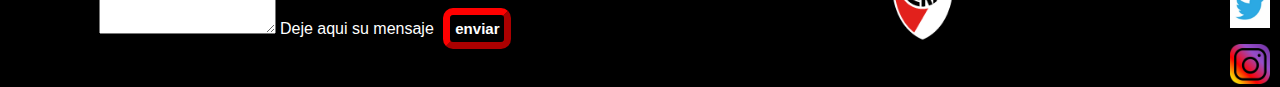
==== commit f81c5026: "Actualizacion de partidos, agregado de div en futbol , correcciones" ====
--- a/Pages/futbol.html
+++ b/Pages/futbol.html
@@ -8,12 +8,10 @@
     <title>Noticias futbolisticas mundo River | Futbol</title>
     <link rel="shortcut icon" href="../Img/th (1).ico">
     <meta name="descripcion" content="La pagina Oficial del conjunto millonario, encontraras las ultimas noticias destacadas, todo del mundo Femenino y del Futsal de River.">
- 
 </head>
 <body>
     <header class="encabezado">
         <h1><span style="color:red">Club</span><span>Atlético</span><span style="color:red">River</span><span>Plate</span></h1>
-     
         <nav>
             <input type="checkbox" id="menu">
             <label for="menu"> ☰ </label>
@@ -22,7 +20,7 @@
                     <a href="../index.html">Inicio</a>
                 </li>
                 <li>
-                     <a href="../Pages/rivercamp.html">RiverCamp</a>
+                     <a href="../Pages/rivercamp.html">Accesos</a>
                     </li>
                 <li>
                      <a href="../Pages/registro.html">Socios</a>
@@ -37,7 +35,6 @@
               <button type="submit">Buscar</button>
             </form>
             </header>
-   
     <main class="contenedor">
         <div class="anim">
             <img class="article__img" src="../Img/encabeza.jpg" alt="banner River Plate">
@@ -63,8 +60,6 @@
                         <img  class="article__img"  src="../Img/ludueña.jpg" alt="Lombardi con martin demichelis" >
                     </figure>
                     <p>Delfina Lombardi, jugadora de la División Reserva de fútbol femenino del Club, fue la alcanzapelotas que le entregó rápidamente el balón a Nicolás De La Cruz en la jugada del gol de Nacho Fernández a Unión.</p>
-                   
-
                 </article>
                 <article class="article__noticias">
                     <strong> 26/03/23</strong>
@@ -73,9 +68,7 @@
                         <img  class="article__img"  src="../Img/femenino3.jpg" alt="Equipo femenino">
                     </figure>
                     <p>La tarde de este domingo 26 de marzo fue el escenario ideal para un nuevo acontecimiento histórico para el fútbol femenino de River, que volvió a jugar en el Mâs Monumental.</p>
-                 
                     </article>
-                    
             </div>
             <div class="article__divisor">
                 <article class="article__noticias">
@@ -85,7 +78,6 @@
                         <img  class="article__img"  src="../Img/fem1.jpg" alt="Equipo femenino">
                     </figure>
                     <p>River cerró su participación de la fase clasificación del regional AFA, con puntaje ideal en las categorías Sub-14 y Sub-16.</p>
-                  
                     </article>
                     <article class="article__noticias">
                     <strong>05/01/23</strong>
@@ -94,9 +86,13 @@
                         <img  class="article__img"  src="../Img/22821-luduenia.jpg" alt="Ludueña firmando contrato" >
                     </figure>
                     <p>Junto con Sofía Domínguez y Lara Esponda, ya son tres las juveniles que firmaron sus primeros contratos con la Institución.</p>
-                 
-
                 </article>
+            </div>
+            <div>
+                <h3 style="font-size: 23px;">Video Destacado</h3>
+                <picture>
+                    <iframe class="video" src="https://www.youtube.com/embed/9wlPgGoohM4" title="YouTube video player" frameborder="0" allow="accelerometer; autoplay; clipboard-write; encrypted-media; gyroscope; picture-in-picture; web-share" allowfullscreen></iframe>
+                </picture>
             </div>
             <div class="tarj">
                 <h2>Patrocinadores</h2>
@@ -128,7 +124,6 @@
                         <img  class="article__img"  src="../Img/23279-futsalmasculino.jpg" alt="El equipo Masculino">
                     </figure>
                     <p>El sábado 8 de abril, el primer equipo masculino cayó en su visita en Alvear por 5-3, con tantos de Lucas Martínez Riveras, Israel Solano y Maximiliano Borruto.</p>
-              
                    </article>
                    <article  class="article__noticias">
                     <strong>26/11/23</strong>
@@ -136,9 +131,7 @@
                     <figure>
                         <img  class="article__img"  src="../Img/jugadores futsal.jpg" alt="El equipo masculino gana ">
                     </figure>
-                    <p>
-                        Este sábado 1° de abril, en GB Sports, el primer equipo masculino se impuso ante Newell´s Old Boys por 3-0, con dos tantos de Lucas Martínez Riveras y uno de Lucas Leichner.</p>
-                  
+                    <p>Este sábado 1° de abril, en GB Sports, el primer equipo masculino se impuso ante Newell´s Old Boys por 3-0, con dos tantos de Lucas Martínez Riveras y uno de Lucas Leichner.</p>
                 </article>
             </div>
             <div class="article__divisor">
@@ -158,7 +151,6 @@
                         <img  class="article__img"  src="../Img/22724-20221125_224729.jpg" alt="El equipo masculino pierde ">
                     </figure>
                     <p>Tras igualar por 2-2 ante Jorge Newbery en el encuentro de ida, el primer equipo masculino cayó por 3-0 en la vuelta en GB Sports.</p>
-                   
                 </article>
             </div> 
             </section>
--- a/css/styles.css
+++ b/css/styles.css
@@ -17,19 +17,19 @@
   text-shadow: 2px 2px black;
   padding: 20px;
 }
-.titulo__2 {
+.titulo__sombra {
   color: black;
   font-size: 30px;
   text-align: center;
   text-shadow: 2px 2px 2px red;
   padding: 10px;
 }
-.titulo__3 {
+.titulo__centrado {
   font-size: 30px;
   text-align: center;
   padding: 10px;
 }
-.titulo__4 {
+.titulo__negro {
   text-align: center;
   font-size: 20px;
   list-style: none;
@@ -124,7 +124,7 @@
   max-width: 500px;
 }
 .form-cab input {
-  width: 170px;
+  width: 160px;
   height: 27px;
   flex: 1;
   padding: 10px;
@@ -566,10 +566,15 @@
   margin: 5px;
   gap: 15px;
   color: white;
-  height: 160px;
+  height: 170px;
   text-align: center;
   align-items: center;
-  font-size: 18px;
+  font-size: 17px;
+}
+.article__partidos picture {
+  display: flex;
+  align-items: center;
+  flex-wrap: nowrap;
 }
 .article__video {
   width: 100%;
@@ -628,6 +633,9 @@
     border-radius: 3px;
     width: 100%;
   }
+  .article__partidos {
+    font-size: 19px;
+  }
   .article__divisor {
     display: flex;
     flex-direction: row;
@@ -680,6 +688,14 @@
   transform: scale(1.1);
   transition-duration: 5s;
   transition-delay: 0 0.5s;
+}
+
+.video {
+  padding: 30px;
+  min-height: 500px;
+  height: 100%;
+  max-width: 800px;
+  width: 100%;
 }
 
 .article {
@@ -716,6 +732,15 @@
 }
 
 @media (min-width: 600px) and (max-width: 1024px) {
+  .video {
+    padding-left: 85px;
+    padding-top: 40px;
+    padding-bottom: 60px;
+    min-height: 500px;
+    height: 100%;
+    max-width: 700px;
+    width: 100%;
+  }
   .article {
     font-size: 15px;
     padding: 15px;
@@ -728,6 +753,15 @@
   }
 }
 @media (min-width: 1025px) {
+  .video {
+    padding-left: 200px;
+    padding-top: 40px;
+    padding-bottom: 60px;
+    min-height: 500px;
+    height: 100%;
+    max-width: 950px;
+    width: 100%;
+  }
   .article {
     float: left;
     width: 50%;
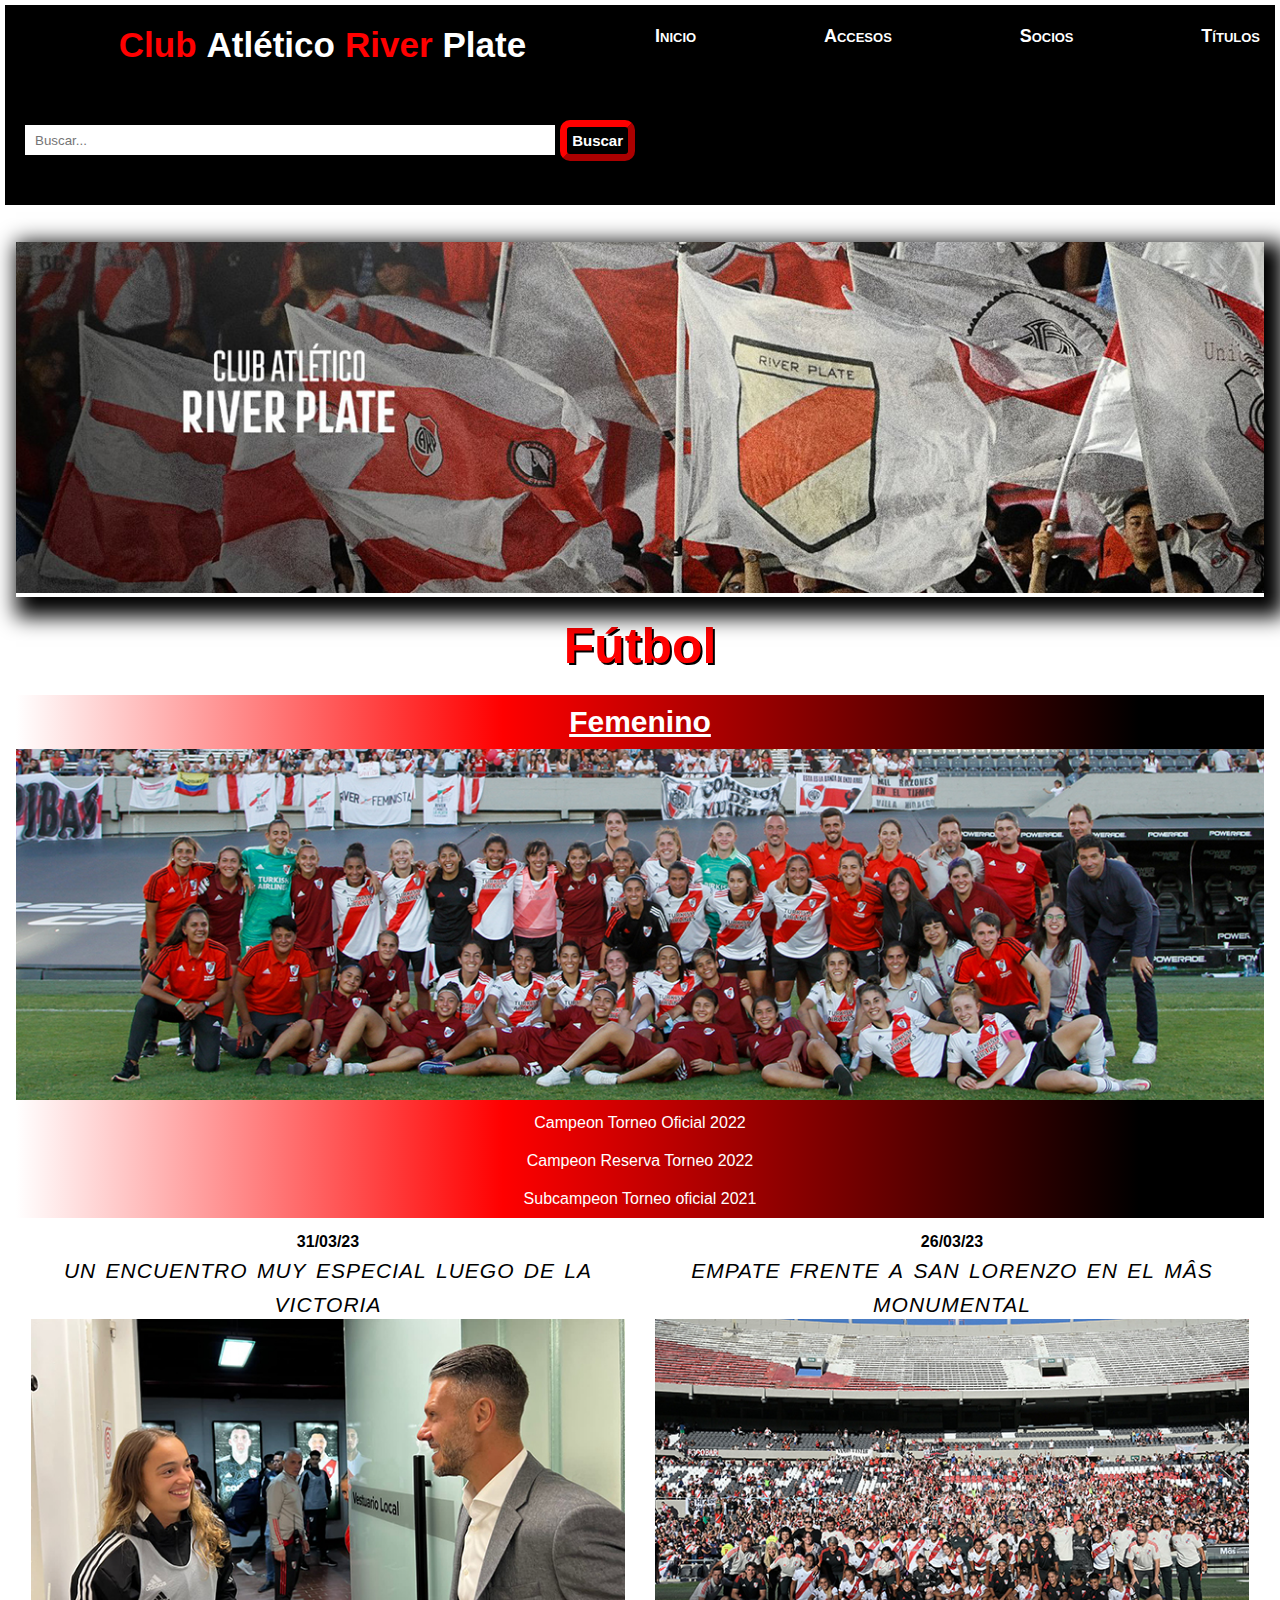
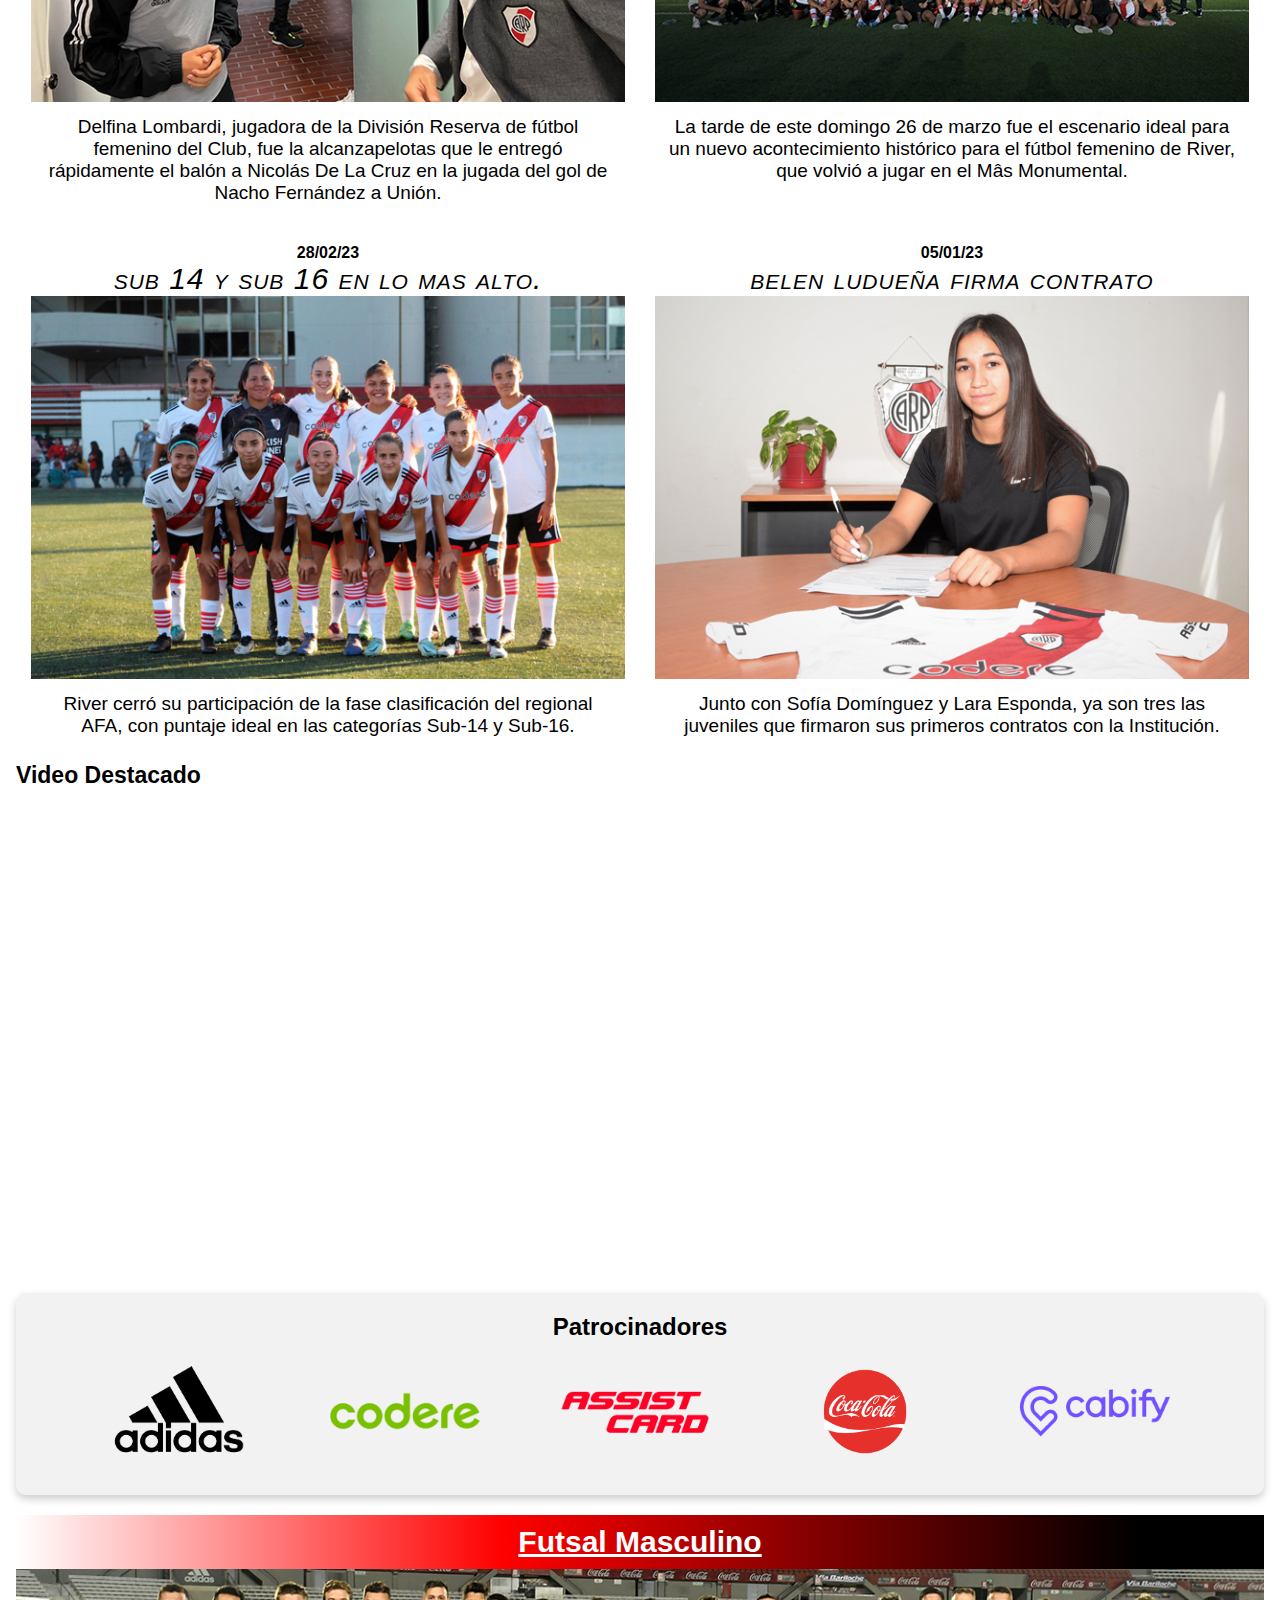
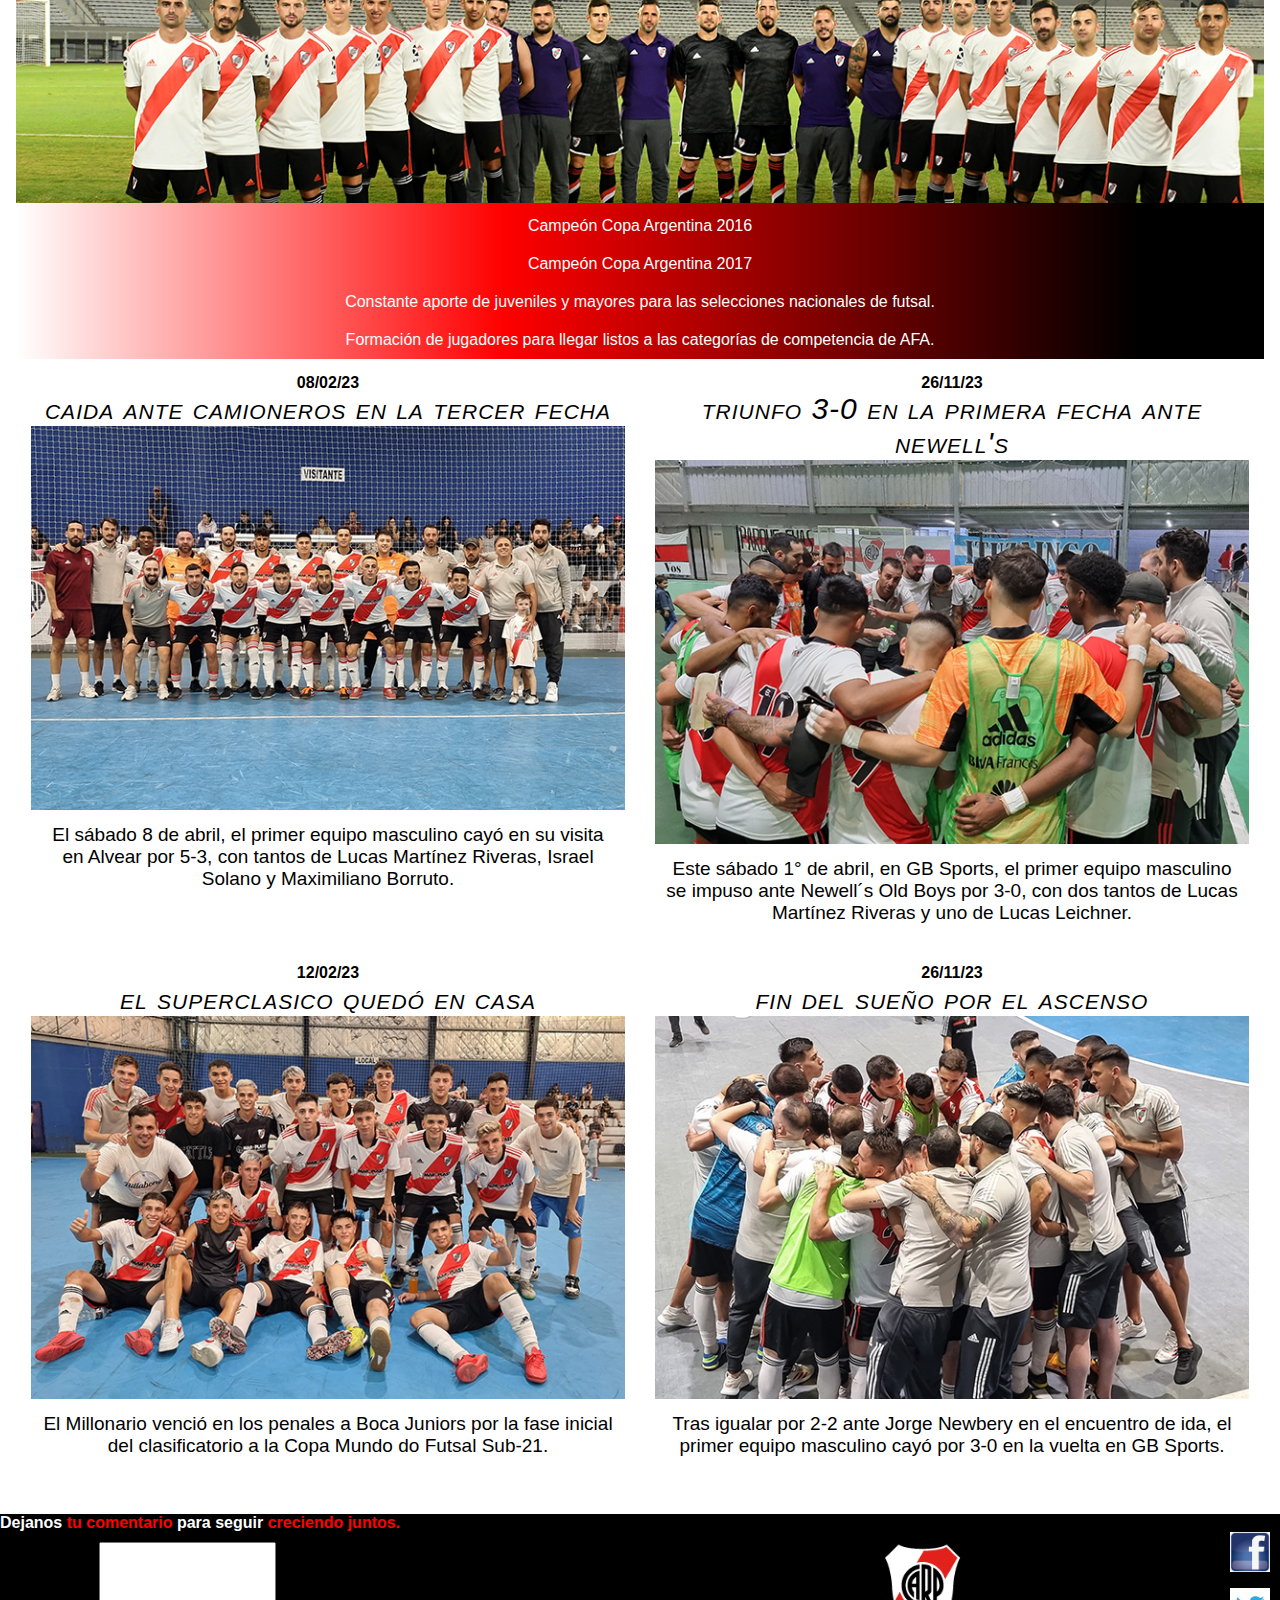
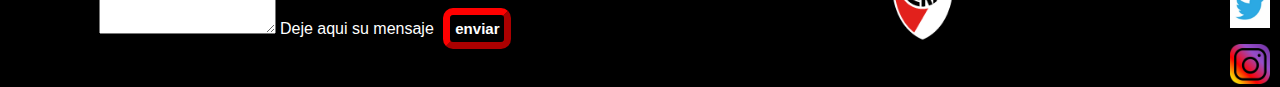
==== commit df554176: "Creacion de archivo Js y utilizacion de animaciones Aos, actualizaciones en Carrusel" ====
--- a/Pages/futbol.html
+++ b/Pages/futbol.html
@@ -5,6 +5,8 @@
     <meta http-equiv="X-UA-Compatible" content="IE=edge">
     <meta name="viewport" content="width=device-width, initial-scale=1.0">
     <link rel="stylesheet" href="../css/styles.css">
+    <link href="https://unpkg.com/aos@2.3.1/dist/aos.css" rel="stylesheet">
+    <script src="https://unpkg.com/aos@2.3.1/dist/aos.js"></script>
     <title>Noticias futbolisticas mundo River | Futbol</title>
     <link rel="shortcut icon" href="../Img/th (1).ico">
     <meta name="descripcion" content="La pagina Oficial del conjunto millonario, encontraras las ultimas noticias destacadas, todo del mundo Femenino y del Futsal de River.">
@@ -36,8 +38,13 @@
             </form>
             </header>
     <main class="contenedor">
+        <div data-aos="fade-down">
+            <script>
+                AOS.init();
+              </script>
         <div class="anim">
             <img class="article__img" src="../Img/encabeza.jpg" alt="banner River Plate">
+        </div>
         </div>
         <section>
 <h2 class="titulo">Fútbol</h2>
--- a/css/styles.css
+++ b/css/styles.css
@@ -287,90 +287,37 @@
   transform: scale(1.2);
 }
 
-/* Carrusel de fotos */
-.slide {
-  position: relative;
-  box-shadow: 0px 1px 6px rgba(0, 0, 0, 0.64);
-  margin-top: 26px;
-}
-.slide-inner {
+.carousel {
   position: relative;
   overflow: hidden;
+}
+.carousel .carousel-items {
+  display: flex;
+  transition: transform 0.5s ease;
+}
+.carousel .carousel-items img {
   width: 100%;
-  height: calc(300px + 3em);
-}
-.slide-open:checked + .slide-item {
-  position: static;
-  opacity: 100;
-}
-.slide-item {
-  position: absolute;
-  opacity: 0;
+  flex: 0 0 100%;
   height: 100%;
-  width: 100%;
-}
-.slide-item img {
-  display: block;
-  height: 100%;
-  width: 100%;
-}
-.slide-control {
-  background: rgba(0, 0, 0, 0.28);
-  border-radius: 50%;
-  color: white;
-  cursor: pointer;
-  display: none;
-  font-size: 40px;
-  height: 40px;
-  line-height: 35px;
+}
+.carousel .carousel-control {
+  color: transparent;
   position: absolute;
   top: 50%;
-  -webkit-transform: translate(0, -50%);
+  transform: translateY(-50%);
+  background: none;
+  border: none;
+  font-size: 2rem;
   cursor: pointer;
-  -ms-transform: translate(0, -50%);
-  transform: translate(0, -50%);
-  text-align: center;
-  width: 40px;
-  z-index: 10;
-}
-.slide-control.prev {
-  left: 2%;
-}
-.slide-control.next {
-  right: 2%;
-}
-.slide-control:hover {
-  background: rgba(0, 0, 0, 0.8);
-  color: grey;
-}
-.slide-indicador {
-  list-style: none;
-  margin: 0;
-  padding: 0;
-  position: absolute;
-  bottom: 2%;
+}
+.carousel .carousel-control:hover {
+  color: transparent;
+}
+.carousel .carousel-control.prev {
   left: 0;
+}
+.carousel .carousel-control.next {
   right: 0;
-  text-align: center;
-  z-index: 10;
-}
-.slide-indicador li {
-  display: inline-block;
-  margin: 0 5px;
-}
-.slide-circulo {
-  color: #828282;
-  cursor: pointer;
-  display: block;
-  font-size: 35px;
-}
-.slide-circulo:hover {
-  color: #aaaaaa;
-}
-.slide #slide-1:checked ~ .control-1,
-.slide #slide-2:checked ~ .control-2,
-.slide #slide-3:checked ~ .control-3 {
-  display: block;
 }
 
 footer {
@@ -574,6 +521,7 @@
 .article__partidos picture {
   display: flex;
   align-items: center;
+  justify-content: center;
   flex-wrap: nowrap;
 }
 .article__video {
